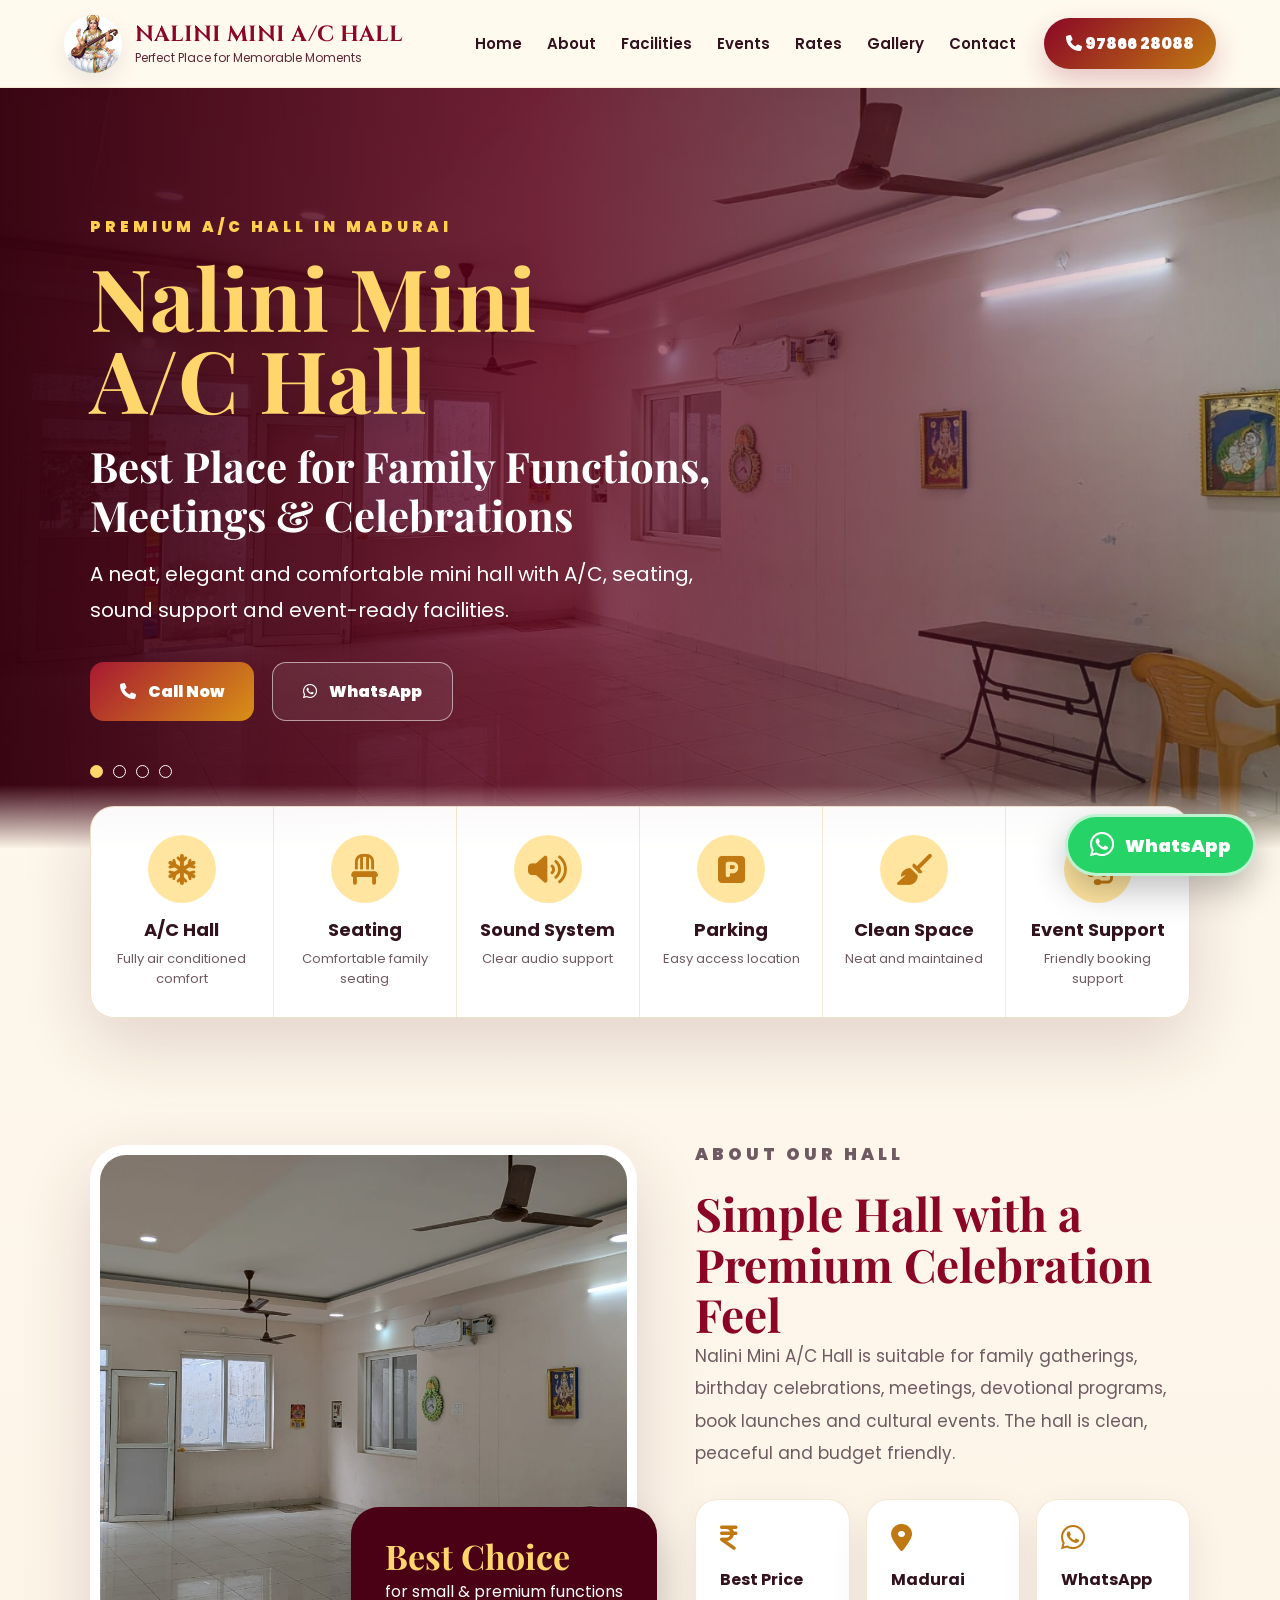
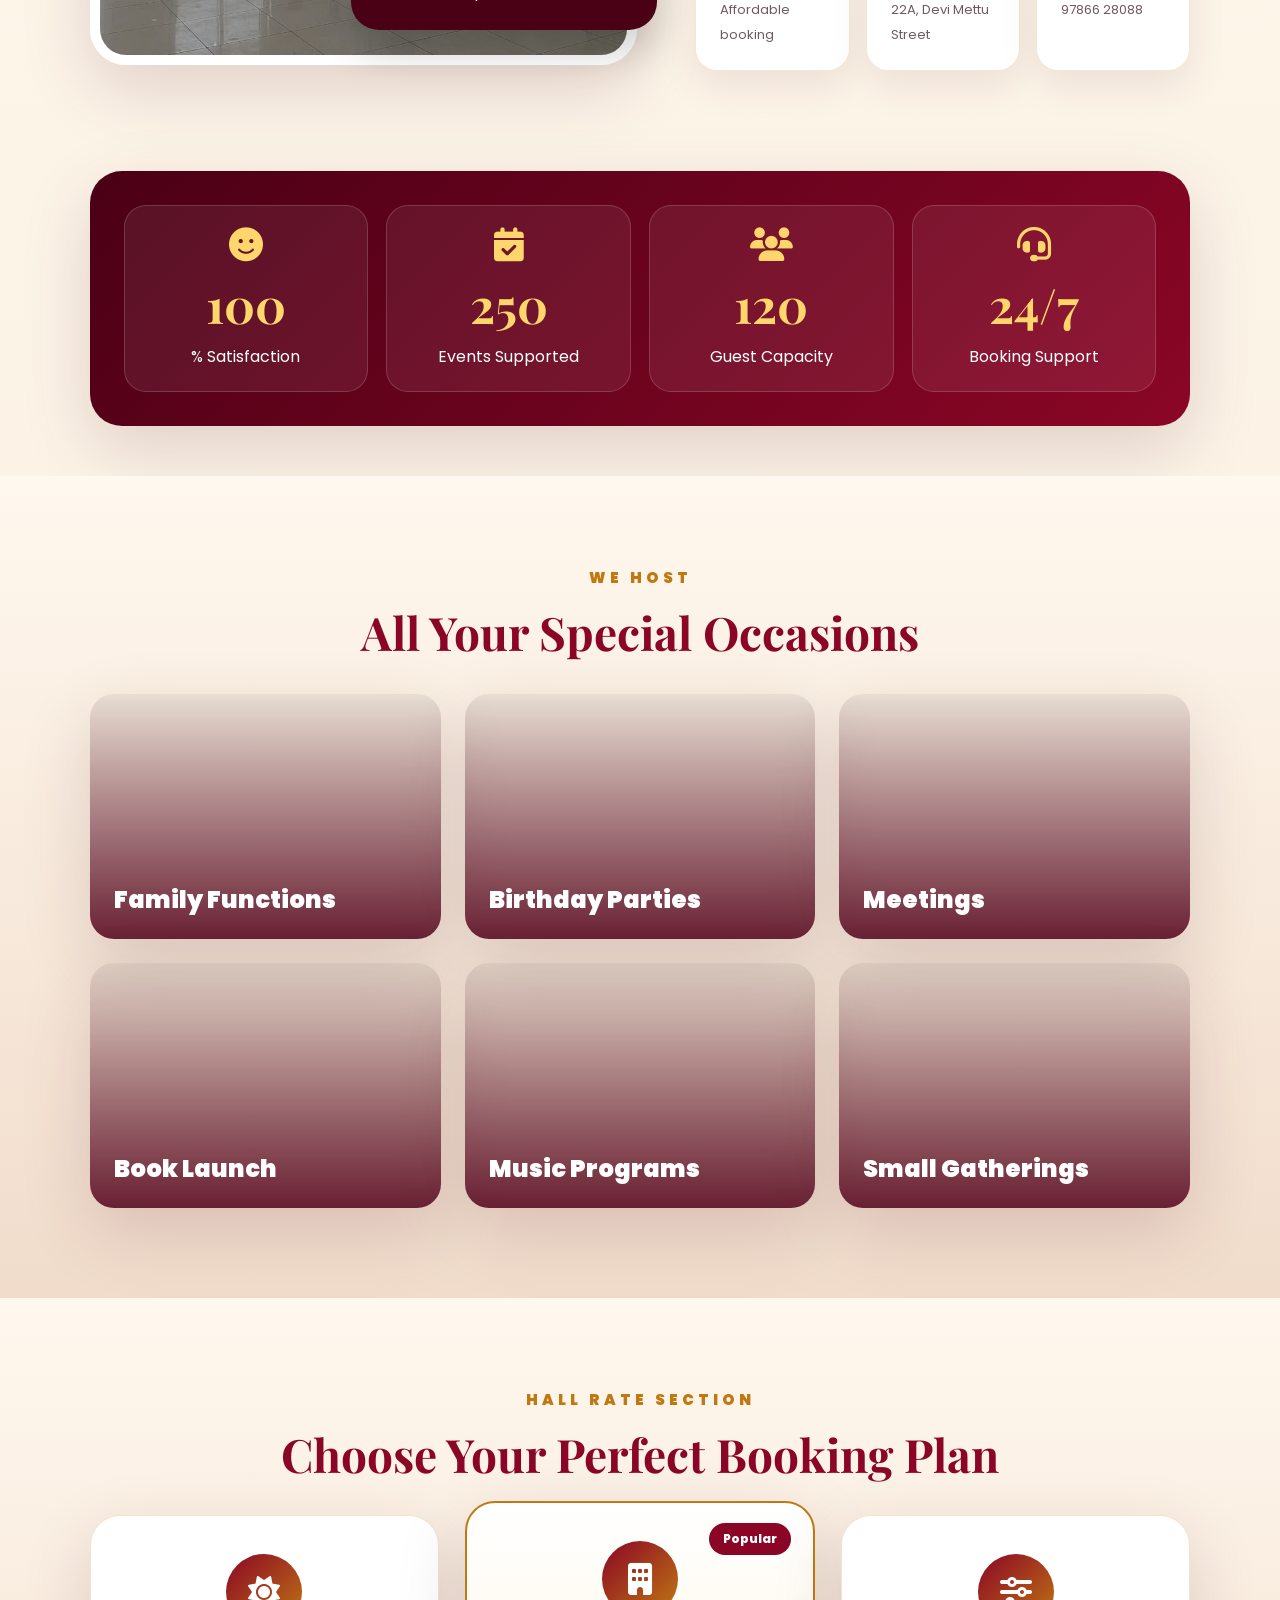
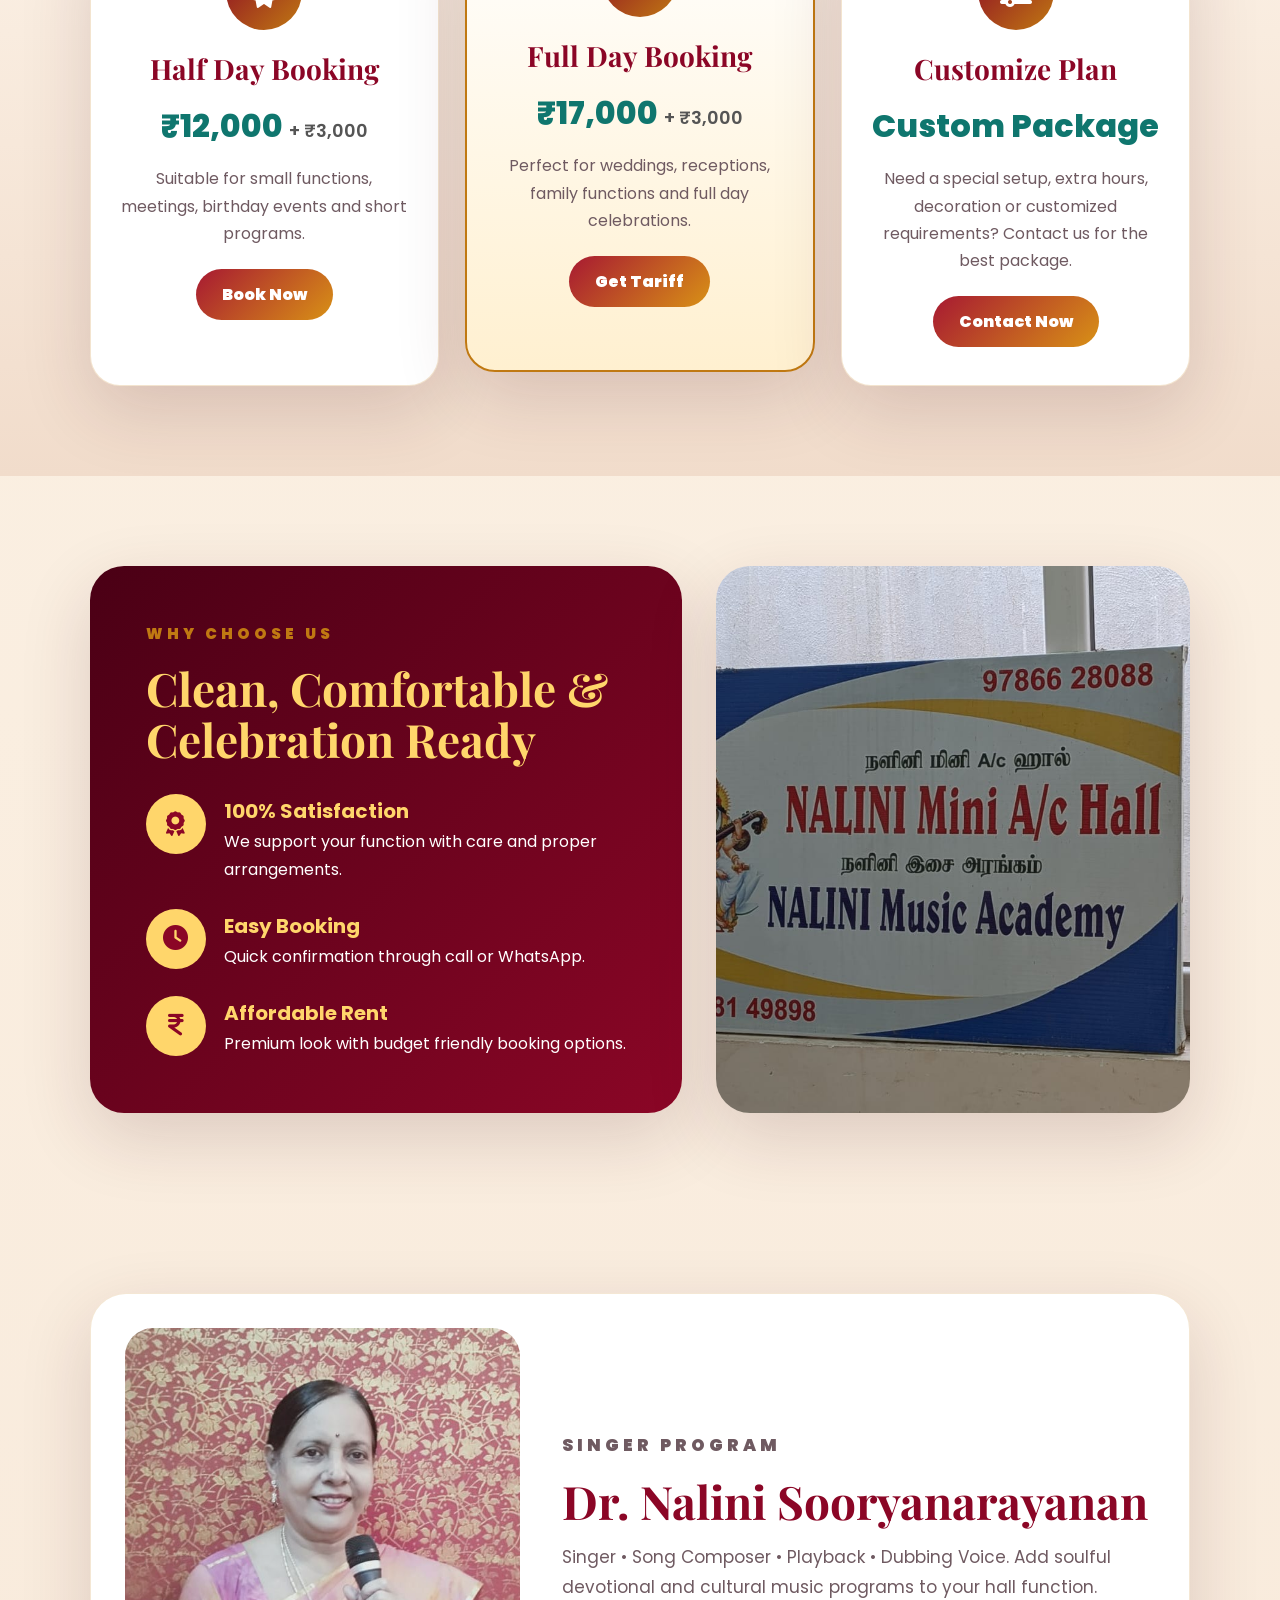
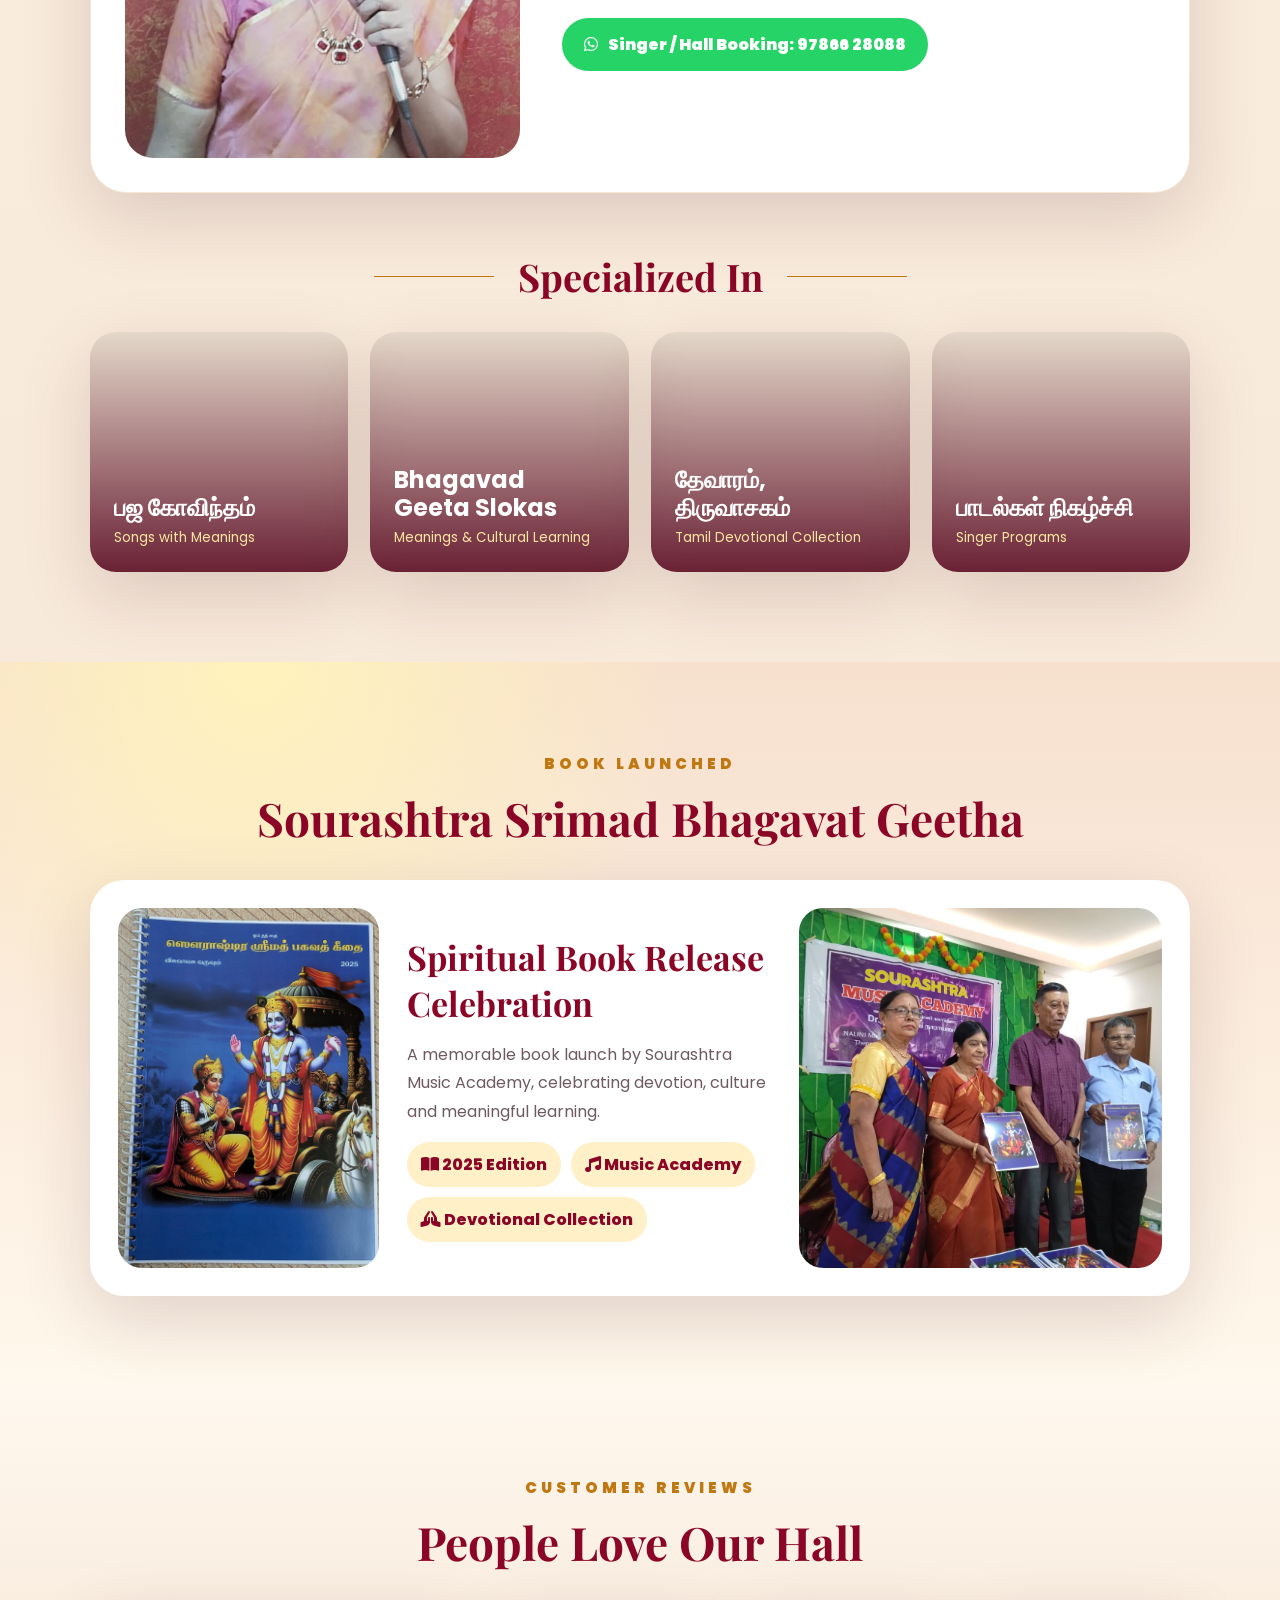
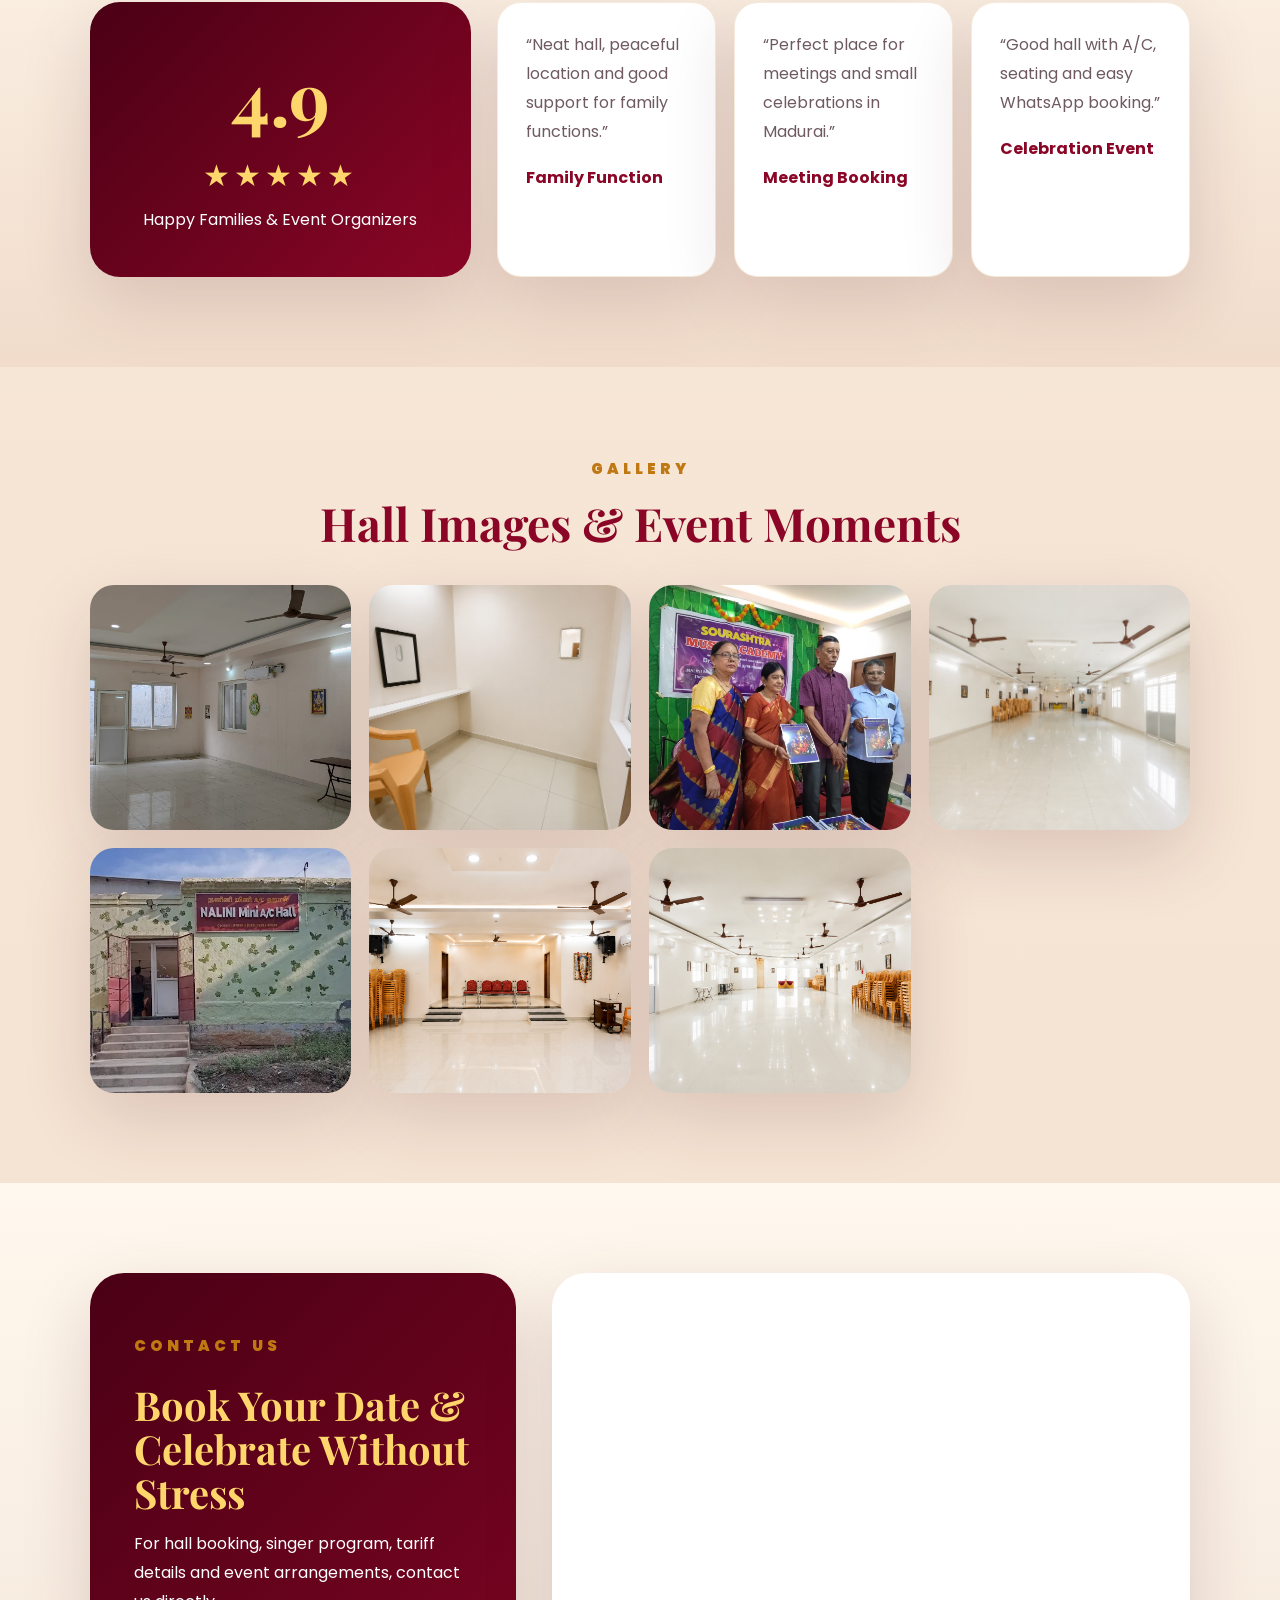
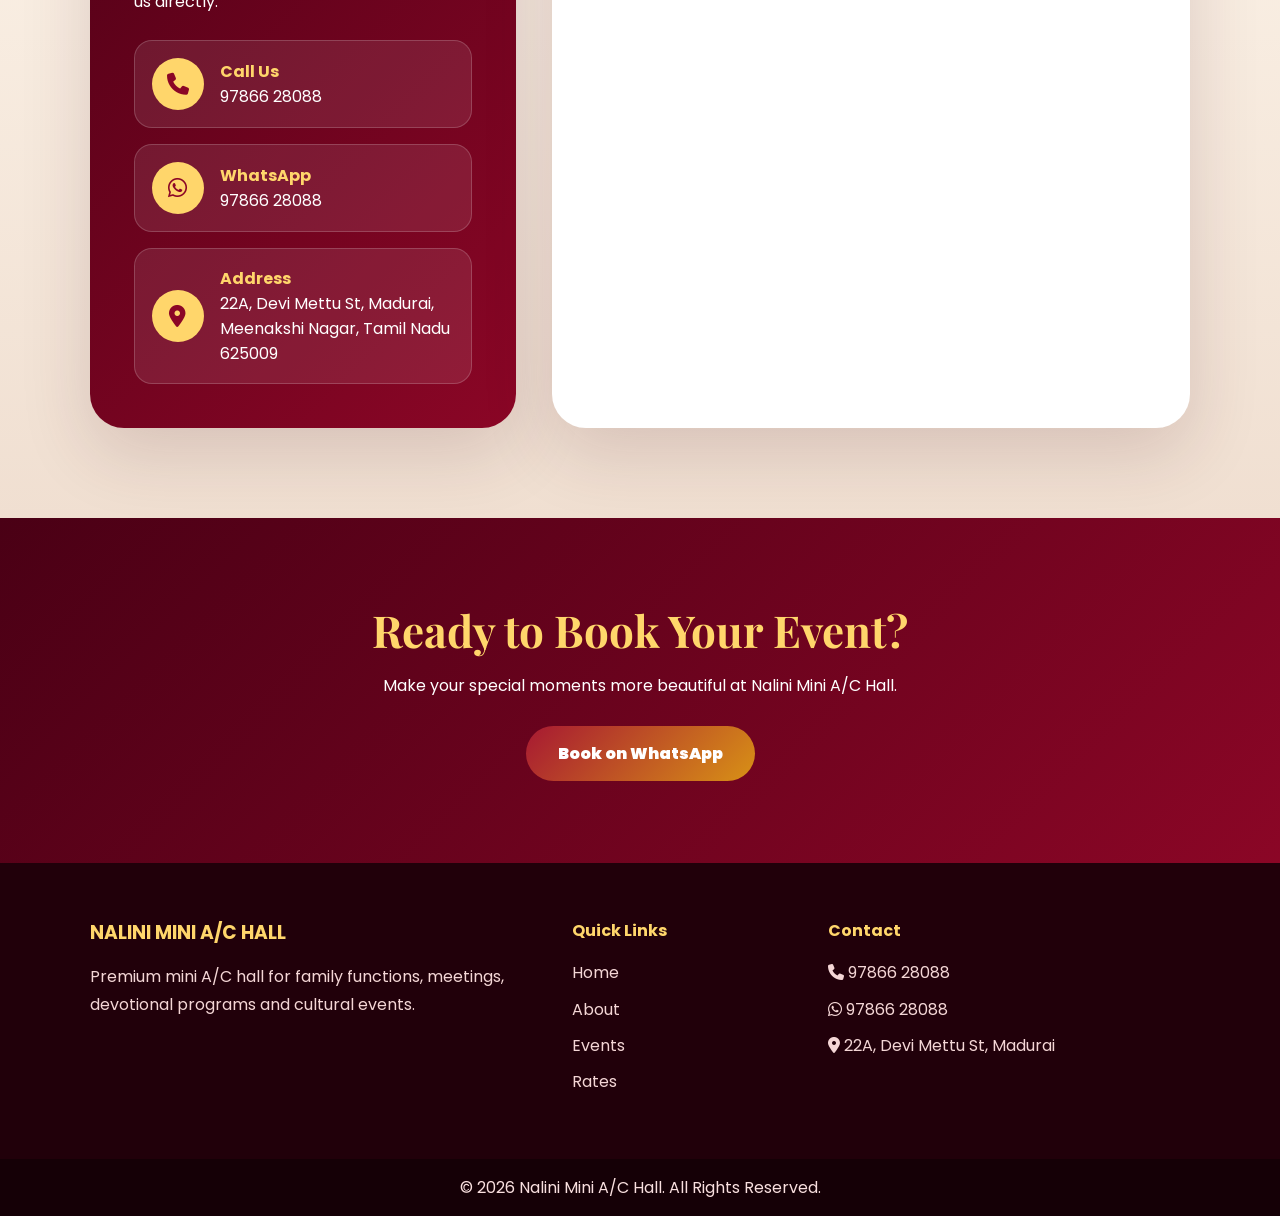
==== nalini-premium-website/index.html @ b058764d "Initial project upload" ====
<!DOCTYPE html>
<html lang="en">

<head>
  <meta charset="UTF-8" />
  <meta name="viewport" content="width=device-width, initial-scale=1.0" />
  <title>Nalini Mini A/C Hall | Madurai</title>
  <link rel="preconnect" href="https://fonts.googleapis.com">
  <link rel="preconnect" href="https://fonts.gstatic.com" crossorigin>
  <link
    href="https://fonts.googleapis.com/css2?family=Cinzel:wght@600;700;800;900&family=Playfair+Display:wght@700;800;900&family=Poppins:wght@400;500;600;700;800;900&display=swap"
    rel="stylesheet">
  <link href="https://cdnjs.cloudflare.com/ajax/libs/font-awesome/6.5.0/css/all.min.css" rel="stylesheet">
  <link rel="stylesheet" href="style.css" />
</head>

<body>
  <header class="site-header">
    <a href="#home" class="brand">
      <span class="brand-logo"><img src="assets/nalini logo.png" alt="Nalini Mini A/C Hall logo"></span>
      <span><b>NALINI MINI A/C HALL</b><small>Perfect Place for Memorable Moments</small></span>
    </a>
    <button class="menu-btn" id="menuBtn" aria-label="Open Menu"><i class="fa-solid fa-bars"></i></button>
    <nav id="navMenu">
      <a href="#home">Home</a>
      <a href="#about">About</a>
      <a href="#facilities">Facilities</a>
      <a href="#events">Events</a>
      <a href="#rates">Rates</a>
      <a href="#gallery">Gallery</a>
      <a href="#contact">Contact</a>
    </nav>
    <a class="phone-pill" href="tel:9786628088"><i class="fa-solid fa-phone"></i> 97866 28088</a>
  </header>

  <section class="hero" id="home">
    <div class="hero-slides" aria-hidden="true">
      <div class="hero-slide active" style="background-image:url('assets/hall-real.jpeg')"></div>
      <div class="hero-slide" style="background-image:url('assets/hall\ 1.png')"></div>
      <div class="hero-slide" style="background-image:url('assets/hall\ inside\ .png')"></div>
      <div class="hero-slide"
        style="background-image:url('assets/ChatGPT\ Image\ Jul\ 11\,\ 2026\,\ 09_44_55\ AM.png')"></div>
    </div>
    <div class="hero-overlay"></div>
    <div class="hero-content reveal">
      <p class="eyebrow">Premium A/C Hall in Madurai</p>
      <h1>Nalini Mini<br>A/C Hall</h1>
      <h2>Best Place for Family Functions, Meetings & Celebrations</h2>
      <p>A neat, elegant and comfortable mini hall with A/C, seating, sound support and event-ready facilities.</p>
      <div class="hero-actions">
        <a href="tel:9786628088" class="btn primary"><i class="fa-solid fa-phone"></i> Call Now</a>
        <a href="https://wa.me/919786628088" target="_blank" class="btn outline"><i class="fa-brands fa-whatsapp"></i>
          WhatsApp</a>
      </div>
    </div>
    <div class="hero-dots" id="heroDots"></div>
  </section>

  <section class="feature-strip" id="facilities">
    <div><i class="fa-solid fa-snowflake"></i><b>A/C Hall</b><span>Fully air conditioned comfort</span></div>
    <div><i class="fa-solid fa-chair"></i><b>Seating</b><span>Comfortable family seating</span></div>
    <div><i class="fa-solid fa-volume-high"></i><b>Sound System</b><span>Clear audio support</span></div>
    <div><i class="fa-solid fa-square-parking"></i><b>Parking</b><span>Easy access location</span></div>
    <div><i class="fa-solid fa-broom"></i><b>Clean Space</b><span>Neat and maintained</span></div>
    <div><i class="fa-solid fa-headset"></i><b>Event Support</b><span>Friendly booking support</span></div>
  </section>

  <section class="section about" id="about">
    <div class="about-img reveal"><img src="assets/hall-real.jpeg" alt="Nalini Mini A/C Hall full hall interior">
      <div class="badge-card"><b>Best Choice</b><span>for small & premium functions</span></div>
    </div>
    <div class="text-block reveal">
      <p class="eyebrow">About Our Hall</p>
      <h2>Simple Hall with a Premium Celebration Feel</h2>
      <p>Nalini Mini A/C Hall is suitable for family gatherings, birthday celebrations, meetings, devotional programs,
        book launches and cultural events. The hall is clean, peaceful and budget friendly.</p>
      <div class="info-grid">
        <div><i class="fa-solid fa-indian-rupee-sign"></i><b>Best Price</b><span>Affordable booking</span></div>
        <div><i class="fa-solid fa-location-dot"></i><b>Madurai</b><span>22A, Devi Mettu Street</span></div>
        <div><i class="fa-brands fa-whatsapp"></i><b>WhatsApp</b><span>97866 28088</span></div>
      </div>
    </div>
  </section>

  <section class="count-section">
    <div class="count-card"><i class="fa-solid fa-face-smile"></i><b class="counter" data-target="100">0</b><span>%
        Satisfaction</span></div>
    <div class="count-card"><i class="fa-solid fa-calendar-check"></i><b class="counter"
        data-target="250">0</b><span>Events Supported</span></div>
    <div class="count-card"><i class="fa-solid fa-users"></i><b class="counter" data-target="120">0</b><span>Guest
        Capacity</span></div>
    <div class="count-card"><i class="fa-solid fa-headset"></i><b>24/7</b><span>Booking Support</span></div>
  </section>

 <section class="section events" id="events">

  <p class="eyebrow center">We Host</p>
  <h2 class="center">All Your Special Occasions</h2>

  <div class="event-grid">

    <!-- Family Functions -->
    <article style="background-image:url('https://images.unsplash.com/photo-1519741497674-611481863552?auto=format&fit=crop&w=900&q=80')">
      <span>Family Functions</span>
    </article>


    <!-- Birthday Parties -->
    <article style="background-image:url('https://images.unsplash.com/photo-1531058020387-3be344556be6?auto=format&fit=crop&w=900&q=80')">
      <span>Birthday Parties</span>
    </article>


    <!-- Meetings -->
    <article style="background-image:url('https://images.unsplash.com/photo-1515169067868-5387ec356754?auto=format&fit=crop&w=900&q=80')">
      <span>Meetings</span>
    </article>


    <!-- Book Launch -->
    <article style="background-image:url('https://images.unsplash.com/photo-1524578271613-d550eacf6090?auto=format&fit=crop&w=900&q=80')">
      <span>Book Launch</span>
    </article>


    <!-- Music Programs -->
    <article style="background-image:url('https://images.unsplash.com/photo-1501386761578-eac5c94b800a?auto=format&fit=crop&w=900&q=80')">
      <span>Music Programs</span>
    </article>


    <!-- Small Gatherings -->
    <article style="background-image:url('https://images.unsplash.com/photo-1519167758481-83f550bb49b3?auto=format&fit=crop&w=900&q=80')">
      <span>Small Gatherings</span>
    </article>

  </div>

</section>

  <section class="section rates" id="rates">

    <p class="eyebrow center">Hall Rate Section</p>
    <h2 class="center">Choose Your Perfect Booking Plan</h2>

    <div class="rate-grid">

      <!-- HALF DAY -->
      <div class="rate-card">
        <div class="rate-icon">
          <i class="fa-solid fa-sun"></i>
        </div>

        <h3>Half Day Booking</h3>

        <h4 class="price">
          ₹12,000 <span>+ ₹3,000</span>
        </h4>

        <p>
          Suitable for small functions, meetings, birthday events and short programs.
        </p>

        <a href="https://wa.me/919786628088?text=Hi%2C%20I%20need%20Half%20Day%20Hall%20Booking%20details"
          target="_blank">
          Book Now
        </a>
      </div>



      <!-- FULL DAY -->
      <div class="rate-card popular">

        <span class="tag">Popular</span>

        <div class="rate-icon">
          <i class="fa-solid fa-building"></i>
        </div>

        <h3>Full Day Booking</h3>

        <h4 class="price">
          ₹17,000 <span>+ ₹3,000</span>
        </h4>

        <p>
          Perfect for weddings, receptions, family functions and full day celebrations.
        </p>

        <a href="https://wa.me/919786628088?text=Hi%2C%20I%20need%20Full%20Day%20Hall%20Booking%20details"
          target="_blank">
          Get Tariff
        </a>

      </div>



      <!-- CUSTOM -->
      <div class="rate-card">

        <div class="rate-icon">
          <i class="fa-solid fa-sliders"></i>
        </div>

        <h3>Customize Plan</h3>

        <h4 class="price">
          Custom Package
        </h4>

        <p>
          Need a special setup, extra hours, decoration or customized requirements?
          Contact us for the best package.
        </p>

        <a href="https://wa.me/919786628088?text=Hi%2C%20I%20need%20custom%20hall%20booking%20package" target="_blank">
          Contact Now
        </a>

      </div>


    </div>

  </section>

  <section class="section why">
    <div class="why-card reveal">
      <p class="eyebrow">Why Choose Us</p>
      <h2>Clean, Comfortable & Celebration Ready</h2>
      <div class="why-list">
        <div><i class="fa-solid fa-award"></i><span><b>100% Satisfaction</b>We support your function with care and
            proper arrangements.</span></div>
        <div><i class="fa-solid fa-clock"></i><span><b>Easy Booking</b>Quick confirmation through call or
            WhatsApp.</span></div>
        <div><i class="fa-solid fa-indian-rupee-sign"></i><span><b>Affordable Rent</b>Premium look with budget friendly
            booking options.</span></div>
      </div>
    </div>
    <img class="reveal" src="assets/signboard.jpeg" alt="Nalini Mini A/C Hall sign board">
  </section>

  <section class="section singer" id="singer">
    <div class="singer-main reveal"><img src="assets/singer.jpeg" alt="Dr Nalini Sooryanarayanan singer">
      <div>
        <p class="eyebrow">Singer Program</p>
        <h2>Dr. Nalini Sooryanarayanan</h2>
        <p>Singer • Song Composer • Playback • Dubbing Voice. Add soulful devotional and cultural music programs to your
          hall function.</p><a class="whatsapp-line" href="https://wa.me/919786628088" target="_blank"><i
            class="fa-brands fa-whatsapp"></i> Singer / Hall Booking: 97866 28088</a>
      </div>
    </div>
    <div class="special-title"><span></span>
      <h3>Specialized In</h3><span></span>
    </div>
    <div class="special-grid">

  <!-- Bhaja Govindam -->
  <div style="background-image:url('https://images.unsplash.com/photo-1604608672516-f1b2b1c7d7e4?auto=format&fit=crop&w=900&q=80')">
    <b>பஜ கோவிந்தம்</b>
    <small>Songs with Meanings</small>
  </div>


  <!-- Bhagavad Geeta -->
  <div style="background-image:url('https://images.unsplash.com/photo-1609743522653-52354461eb27?auto=format&fit=crop&w=900&q=80')">
    <b>Bhagavad Geeta Slokas</b>
    <small>Meanings & Cultural Learning</small>
  </div>


  <!-- Thevaram / Thiruvasagam -->
  <div style="background-image:url('https://images.unsplash.com/photo-1548013146-72479768bada?auto=format&fit=crop&w=900&q=80')">
    <b>தேவாரம், திருவாசகம்</b>
    <small>Tamil Devotional Collection</small>
  </div>


  <!-- Music Programs -->
  <div style="background-image:url('https://images.unsplash.com/photo-1516280440614-37939bbacd81?auto=format&fit=crop&w=900&q=80')">
    <b>பாடல்கள் நிகழ்ச்சி</b>
    <small>Singer Programs</small>
  </div>

</div>
  </section>

  <section class="section book-launch" id="book-launch">
    <p class="eyebrow center">Book Launched</p>
    <h2 class="center">Sourashtra Srimad Bhagavat Geetha</h2>
    <div class="book-wrap"><img src="assets/book-cover.jpeg" alt="Book cover">
      <div>
        <h3>Spiritual Book Release Celebration</h3>
        <p>A memorable book launch by Sourashtra Music Academy, celebrating devotion, culture and meaningful learning.
        </p>
        <div class="book-points"><span><i class="fa-solid fa-book-open"></i> 2025 Edition</span><span><i
              class="fa-solid fa-music"></i> Music Academy</span><span><i class="fa-solid fa-hands-praying"></i>
            Devotional Collection</span></div>
      </div><img src="assets/book-launch.jpeg" alt="Book launch event">
    </div>
  </section>

  <section class="section rating-section">
    <p class="eyebrow center">Customer Reviews</p>
    <h2 class="center">People Love Our Hall</h2>
    <div class="rating-wrap">
      <div class="rating-score"><b>4.9</b>
        <div>★★★★★</div><span>Happy Families & Event Organizers</span>
      </div>
      <div class="review-grid">
        <article>
          <p>“Neat hall, peaceful location and good support for family functions.”</p><b>Family Function</b>
        </article>
        <article>
          <p>“Perfect place for meetings and small celebrations in Madurai.”</p><b>Meeting Booking</b>
        </article>
        <article>
          <p>“Good hall with A/C, seating and easy WhatsApp booking.”</p><b>Celebration Event</b>
        </article>
      </div>
    </div>
  </section>

  <section class="section gallery" id="gallery">
    <p class="eyebrow center">Gallery</p>
    <h2 class="center">Hall Images & Event Moments</h2>
    <div class="gallery-grid"><img src="assets/hall-real.jpeg" alt="Hall Interior"><img src="assets/roomes.png"
        alt="Sign Board"><img src="assets/book-launch.jpeg" alt="Book Launch"><img src="assets/hall 1.png"
        alt="Book Cover">
      <img src="assets/exterior.jpg"
        alt="Sign Board"><img src="assets/hall inside .png" alt="Book Launch"><img src="assets/ChatGPT Image Jul 11, 2026, 09_44_55 AM.png"
        alt="Book Cover"></div>
  </section>

  <section class="section contact" id="contact">
    <div class="contact-info">
      <p class="eyebrow">Contact Us</p>
      <h2>Book Your Date & Celebrate Without Stress</h2>
      <p>For hall booking, singer program, tariff details and event arrangements, contact us directly.</p><a
        href="tel:9786628088"><i class="fa-solid fa-phone"></i><span><b>Call Us</b>97866 28088</span></a><a
        href="https://wa.me/919786628088" target="_blank"><i
          class="fa-brands fa-whatsapp"></i><span><b>WhatsApp</b>97866 28088</span></a><a
        href="https://www.google.com/maps?daddr=22A,+Devi+Mettu+St,+Madurai,+Meenakshi+Nagar,+Tamil+Nadu+625009"
        target="_blank"><i class="fa-solid fa-location-dot"></i><span><b>Address</b>22A, Devi Mettu St, Madurai,
          Meenakshi Nagar, Tamil Nadu 625009</span></a>
    </div>
    <div class="map-box"><iframe
        src="https://www.google.com/maps?q=22A,%20Devi%20Mettu%20St,%20Madurai,%20Meenakshi%20Nagar,%20Tamil%20Nadu%20625009&output=embed"
        loading="lazy" referrerpolicy="no-referrer-when-downgrade"></iframe></div>
  </section>

  <section class="cta">
    <h2>Ready to Book Your Event?</h2>
    <p>Make your special moments more beautiful at Nalini Mini A/C Hall.</p><a href="https://wa.me/919786628088"
      target="_blank">Book on WhatsApp</a>
  </section>
  <footer>
    <div>
      <h3>NALINI MINI A/C HALL</h3>
      <p>Premium mini A/C hall for family functions, meetings, devotional programs and cultural events.</p>
    </div>
    <div>
      <h4>Quick Links</h4><a href="#home">Home</a><a href="#about">About</a><a href="#events">Events</a><a
        href="#rates">Rates</a>
    </div>
    <div>
      <h4>Contact</h4>
      <p><i class="fa-solid fa-phone"></i> 97866 28088</p>
      <p><i class="fa-brands fa-whatsapp"></i> 97866 28088</p>
      <p><i class="fa-solid fa-location-dot"></i> 22A, Devi Mettu St, Madurai</p>
    </div>
  </footer>
  <div class="copy">© 2026 Nalini Mini A/C Hall. All Rights Reserved.</div>
  <a class="floating-whatsapp" href="https://wa.me/919786628088" target="_blank"><i
      class="fa-brands fa-whatsapp"></i><span>WhatsApp</span></a>
  <script src="script.js"></script>
</body>

</html>
---- nalini-premium-website/style.css ----
:root {
    --maroon: #8b0626;
    --maroon2: #4a0015;
    --gold: #ffd66b;
    --gold2: #c07912;
    --cream: #fff7ea;
    --text: #32131d;
    --muted: #6f5a61;
    --shadow: 0 24px 70px rgba(75, 23, 36, .16)
}

* {
    box-sizing: border-box;
    margin: 0;
    padding: 0
}

html {
    scroll-behavior: smooth
}

body {
    font-family: Poppins, sans-serif;
    color: var(--text);
    background: linear-gradient(180deg, #fff9ee, #f3dfcd);
    overflow-x: hidden
}

a {
    text-decoration: none;
    color: inherit
}

img {
    max-width: 100%;
    display: block
}

.site-header {
    height: 88px;
    padding: 0 5%;
    display: flex;
    align-items: center;
    gap: 28px;
    background: rgba(255, 249, 238, .94);
    backdrop-filter: blur(18px);
    position: sticky;
    top: 0;
    z-index: 1000;
    border-bottom: 1px solid rgba(192, 121, 18, .14)
}

.brand {
    display: flex;
    align-items: center;
    gap: 13px;
    margin-right: auto
}

.brand-logo {
    width: 58px;
    height: 58px;
    border-radius: 50%;
    overflow: hidden;
    background: #fff;
    box-shadow: 0 10px 25px rgba(0, 0, 0, .08)
}

.brand-logo img {
    width: 100%;
    height: 100%;
    object-fit: cover
}

.brand b {
    display: block;
    font-family: Cinzel, serif;
    color: var(--maroon);
    font-size: 22px
}

.brand small {
    display: block;
    font-size: 12px;
    color: #5d2735
}

.menu-btn {
    display: none;
    background: var(--maroon);
    color: #fff;
    border: 0;
    width: 46px;
    height: 46px;
    border-radius: 12px;
    font-size: 20px
}

nav {
    display: flex;
    align-items: center;
    gap: 25px;
    font-weight: 600
}

nav a {
    position: relative;
    font-size: 15px
}

nav a::after {
    content: "";
    position: absolute;
    left: 0;
    bottom: -9px;
    width: 0;
    height: 2px;
    background: var(--gold2);
    transition: .3s
}

nav a:hover::after {
    width: 100%
}

.phone-pill {
    background: linear-gradient(135deg, var(--maroon), var(--gold2));
    color: #fff;
    padding: 13px 22px;
    border-radius: 999px;
    font-weight: 900;
    box-shadow: 0 12px 28px rgba(139, 6, 38, .22)
}

.hero {
    min-height: 760px;
    position: relative;
    display: flex;
    align-items: center;
    padding: 70px 7%;
    overflow: hidden
}

.hero::after {
    content: "";
    position: absolute;
    left: 0;
    right: 0;
    bottom: -1px;
    height: 64px;
    background: linear-gradient(180deg, transparent, var(--cream));
    z-index: 2
}

.hero-slides,
.hero-slide,
.hero-overlay {
    position: absolute;
    inset: 0
}

.hero-slide {
    background-size: cover;
    background-position: center;
    opacity: 0;
    transform: scale(1.04);
    transition: opacity 1s ease, transform 6s ease
}

.hero-slide.active {
    opacity: 1;
    transform: scale(1)
}

.hero-overlay {
    background: linear-gradient(90deg, rgba(55, 0, 15, .96) 0%, rgba(105, 0, 31, .72) 42%, rgba(255, 246, 232, .08) 100%);
    z-index: 1
}

.hero-content {
    position: relative;
    z-index: 3;
    max-width: 720px;
    color: #fff
}

.eyebrow {
    text-transform: uppercase;
    letter-spacing: 4px;
    color: var(--gold2);
    font-weight: 900;
    font-size: 15px;
    margin-bottom: 18px
}

.hero .eyebrow {
    color: #ffcf4d
}

.hero h1 {
    font-family: Playfair Display, serif;
    color: var(--gold);
    font-size: 86px;
    line-height: .95;
    text-shadow: 0 12px 36px rgba(0, 0, 0, .25)
}

.hero h2 {
    font-family: Playfair Display, serif;
    font-size: 42px;
    line-height: 1.18;
    margin: 22px 0 15px
}

.hero p:not(.eyebrow) {
    font-size: 20px;
    line-height: 1.8;
    max-width: 660px
}

.hero-actions {
    display: flex;
    gap: 18px;
    flex-wrap: wrap;
    margin-top: 34px
}

.btn {
    display: inline-flex;
    align-items: center;
    gap: 12px;
    padding: 16px 30px;
    border-radius: 14px;
    font-weight: 900;
    color: #fff
}

.btn.primary {
    background: linear-gradient(135deg, #a71932, #d89116)
}

.btn.outline {
    border: 1px solid rgba(255, 255, 255, .55);
    background: rgba(255, 255, 255, .08)
}

.hero-dots {
    position: absolute;
    z-index: 4;
    left: 7%;
    bottom: 70px;
    display: flex;
    gap: 10px
}

.hero-dots button {
    width: 13px;
    height: 13px;
    border: 1px solid #fff;
    background: transparent;
    border-radius: 50%
}

.hero-dots button.active {
    background: var(--gold);
    border-color: var(--gold)
}

.feature-strip {
    width: 86%;
    margin: -42px auto 30px;
    position: relative;
    z-index: 4;
    display: grid;
    grid-template-columns: repeat(6, 1fr);
    background: rgba(255, 255, 255, .96);
    border: 1px solid rgba(192, 121, 18, .22);
    border-radius: 24px;
    box-shadow: var(--shadow);
    overflow: hidden
}

.feature-strip div {
    text-align: center;
    padding: 28px 12px;
    border-right: 1px solid rgba(192, 121, 18, .18)
}

.feature-strip div:last-child {
    border-right: 0
}

.feature-strip i {
    width: 68px;
    height: 68px;
    border-radius: 50%;
    display: grid;
    place-items: center;
    margin: 0 auto 13px;
    background: #ffe5a0;
    color: var(--gold2);
    font-size: 31px
}

.feature-strip b {
    display: block;
    font-size: 18px
}

.feature-strip span {
    display: block;
    color: var(--muted);
    font-size: 13px;
    margin-top: 6px
}

.section {
    padding: 90px 7%
}

.center {
    text-align: center
}

.section h2 {
    font-family: Playfair Display, serif;
    color: var(--maroon);
    font-size: 46px;
    line-height: 1.1
}

.about {
    display: grid;
    grid-template-columns: 1.05fr .95fr;
    gap: 58px;
    align-items: center
}

.about-img {
    position: relative
}

.about-img>img {
    height: 520px;
    width: 100%;
    object-fit: cover;
    border-radius: 36px;
    border: 10px solid #fff;
    box-shadow: var(--shadow)
}

.badge-card {
    position: absolute;
    right: -20px;
    bottom: 35px;
    background: var(--maroon2);
    color: #fff;
    padding: 26px 34px;
    border-radius: 28px;
    box-shadow: 0 20px 40px rgba(0, 0, 0, .2)
}

.badge-card b {
    font-family: Playfair Display, serif;
    color: var(--gold);
    font-size: 34px
}

.badge-card span {
    display: block
}

.text-block p {
    font-size: 17px;
    color: var(--muted);
    line-height: 1.9
}

.info-grid {
    display: grid;
    grid-template-columns: repeat(3, 1fr);
    gap: 16px;
    margin-top: 30px
}

.info-grid div {
    background: #fff;
    padding: 24px;
    border-radius: 22px;
    box-shadow: 0 16px 38px rgba(75, 23, 36, .09);
    border: 1px solid rgba(192, 121, 18, .18)
}

.info-grid i {
    font-size: 28px;
    color: var(--gold2)
}

.info-grid b {
    display: block;
    margin: 12px 0 4px
}

.info-grid span {
    color: var(--muted);
    font-size: 13px
}

.count-section {
    width: 86%;
    margin: 10px auto 50px;
    background: linear-gradient(135deg, var(--maroon2), var(--maroon));
    border-radius: 32px;
    padding: 34px;
    display: grid;
    grid-template-columns: repeat(4, 1fr);
    gap: 18px;
    box-shadow: var(--shadow);
    color: #fff
}

.count-card {
    text-align: center;
    padding: 22px;
    border: 1px solid rgba(255, 255, 255, .16);
    border-radius: 22px;
    background: rgba(255, 255, 255, .07)
}

.count-card i {
    font-size: 34px;
    color: var(--gold)
}

.count-card b {
    font-family: Playfair Display, serif;
    color: var(--gold);
    font-size: 48px;
    display: block;
    margin: 8px 0
}

.events,
.rates,
.rating-section {
    background: linear-gradient(180deg, #fff8ee, #f1dccb)
}

.event-grid {
    margin-top: 36px;
    display: grid;
    grid-template-columns: repeat(3, 1fr);
    gap: 24px
}

.event-grid article {
    height: 245px;
    background-size: cover;
    background-position: center;
    border-radius: 24px;
    position: relative;
    overflow: hidden;
    box-shadow: var(--shadow);
    transition: .3s
}

.event-grid article:hover {
    transform: translateY(-10px)
}

.event-grid article::before,
.special-grid div::before {
    content: "";
    position: absolute;
    inset: 0;
    background: linear-gradient(180deg, rgba(0, 0, 0, .08), rgba(82, 0, 25, .86))
}

.event-grid span {
    position: absolute;
    left: 24px;
    bottom: 22px;
    color: #fff;
    font-size: 24px;
    font-weight: 900
}

.rate-grid {
    margin-top: 36px;
    display: grid;
    grid-template-columns: repeat(3, 1fr);
    gap: 26px
}

.rate-card {
    position: relative;
    background: #fff;
    border-radius: 30px;
    padding: 38px 28px;
    text-align: center;
    box-shadow: var(--shadow);
    border: 1px solid rgba(192, 121, 18, .2);
    overflow: hidden
}

.rate-card::before {
    content: "";
    position: absolute;
    inset: auto -30% -45% -30%;
    height: 160px;
    background: radial-gradient(circle, var(--gold), transparent 68%);
    opacity: .28
}

.rate-card.popular {
    transform: translateY(-14px);
    background: linear-gradient(180deg, #fff, #fff0d0);
    border: 2px solid var(--gold2)
}

.tag {
    position: absolute;
    right: 22px;
    top: 20px;
    background: var(--maroon);
    color: #fff;
    border-radius: 999px;
    padding: 7px 14px;
    font-weight: 800;
    font-size: 12px
}

.rate-icon {
    width: 76px;
    height: 76px;
    margin: 0 auto 20px;
    background: linear-gradient(135deg, var(--maroon), var(--gold2));
    color: #fff;
    border-radius: 50%;
    display: grid;
    place-items: center;
    font-size: 32px
}

.rate-card h3 {
    font-family: Playfair Display, serif;
    color: var(--maroon);
    font-size: 28px
}

.rate-card p {
    color: var(--muted);
    line-height: 1.7;
    margin: 13px 0 22px
}

.rate-card a {
    display: inline-block;
    background: linear-gradient(135deg, #a71932, #d89116);
    color: #fff;
    border-radius: 999px;
    padding: 13px 26px;
    font-weight: 900
}

.why {
    display: grid;
    grid-template-columns: 1fr .8fr;
    gap: 34px;
    align-items: stretch
}

.why-card {
    background: linear-gradient(135deg, var(--maroon2), var(--maroon));
    padding: 56px;
    border-radius: 34px;
    color: #fff;
    box-shadow: var(--shadow)
}

.why-card h2 {
    color: var(--gold)
}

.why-list {
    display: grid;
    gap: 26px;
    margin-top: 30px
}

.why-list div {
    display: flex;
    gap: 18px
}

.why-list i {
    width: 60px;
    height: 60px;
    display: grid;
    place-items: center;
    border-radius: 50%;
    background: var(--gold);
    color: var(--maroon);
    font-size: 25px;
    flex: none
}

.why-list b {
    display: block;
    color: var(--gold);
    font-size: 20px
}

.why-list span {
    line-height: 1.7
}

.why>img {
    height: 100%;
    min-height: 420px;
    object-fit: cover;
    border-radius: 34px;
    box-shadow: var(--shadow)
}

.singer-main {
    display: grid;
    grid-template-columns: .8fr 1.2fr;
    gap: 42px;
    align-items: center;
    background: #fff;
    border-radius: 36px;
    padding: 34px;
    box-shadow: var(--shadow);
    border: 1px solid rgba(192, 121, 18, .18)
}

.singer-main>img {
    height: 430px;
    width: 100%;
    object-fit: cover;
    border-radius: 28px
}

.singer-main p {
    font-size: 17px;
    line-height: 1.8;
    color: var(--muted);
    margin: 15px 0
}

.whatsapp-line {
    display: inline-flex;
    align-items: center;
    gap: 10px;
    background: #25d366;
    color: #fff;
    border-radius: 999px;
    padding: 14px 22px;
    font-weight: 900
}

.special-title {
    display: flex;
    align-items: center;
    justify-content: center;
    gap: 24px;
    margin: 58px 0 30px
}

.special-title span {
    width: 120px;
    height: 1px;
    background: var(--gold2)
}

.special-title h3 {
    font-family: Playfair Display, serif;
    color: var(--maroon);
    font-size: 38px
}

.special-grid {
    display: grid;
    grid-template-columns: repeat(4, 1fr);
    gap: 22px
}

.special-grid div {
    height: 240px;
    border-radius: 26px;
    background-size: cover;
    background-position: center;
    position: relative;
    overflow: hidden;
    padding: 24px;
    display: flex;
    flex-direction: column;
    justify-content: flex-end;
    color: #fff;
    box-shadow: var(--shadow)
}

.special-grid b,
.special-grid small {
    position: relative;
    z-index: 2
}

.special-grid b {
    font-size: 24px;
    line-height: 1.2
}

.special-grid small {
    color: #ffe7a2;
    margin-top: 5px
}

.book-launch {
    background: radial-gradient(circle at 20% 0, #fff3bc, transparent 34%), linear-gradient(180deg, #f7e0ce, #fff8ec)
}

.book-wrap {
    margin-top: 36px;
    background: #fff;
    border-radius: 34px;
    padding: 28px;
    display: grid;
    grid-template-columns: .72fr 1fr 1fr;
    gap: 28px;
    align-items: center;
    box-shadow: var(--shadow)
}

.book-wrap img {
    height: 360px;
    width: 100%;
    object-fit: cover;
    border-radius: 24px
}

.book-wrap h3 {
    font-family: Playfair Display, serif;
    color: var(--maroon);
    font-size: 34px
}

.book-wrap p {
    color: var(--muted);
    line-height: 1.8;
    margin: 15px 0
}

.book-points {
    display: flex;
    gap: 10px;
    flex-wrap: wrap
}

.book-points span {
    background: #fff0c7;
    color: var(--maroon);
    border-radius: 999px;
    padding: 10px 14px;
    font-weight: 800
}

.rating-wrap {
    margin-top: 35px;
    display: grid;
    grid-template-columns: .55fr 1fr;
    gap: 26px
}

.rating-score {
    background: linear-gradient(135deg, var(--maroon2), var(--maroon));
    color: #fff;
    border-radius: 30px;
    text-align: center;
    padding: 45px 25px;
    box-shadow: var(--shadow)
}

.rating-score b {
    font-family: Playfair Display, serif;
    color: var(--gold);
    font-size: 74px
}

.rating-score div {
    color: var(--gold);
    font-size: 30px;
    letter-spacing: 4px;
    margin: 8px 0
}

.review-grid {
    display: grid;
    grid-template-columns: repeat(3, 1fr);
    gap: 18px
}

.review-grid article {
    background: #fff;
    border-radius: 24px;
    padding: 28px;
    box-shadow: var(--shadow);
    border: 1px solid rgba(192, 121, 18, .15)
}

.review-grid p {
    color: var(--muted);
    line-height: 1.8
}

.review-grid b {
    display: block;
    color: var(--maroon);
    margin-top: 18px
}

.gallery-grid {
    margin-top: 36px;
    display: grid;
    grid-template-columns: repeat(4, 1fr);
    gap: 18px
}

.gallery-grid img {
    height: 245px;
    width: 100%;
    object-fit: cover;
    border-radius: 24px;
    box-shadow: var(--shadow);
    transition: .3s
}

.gallery-grid img:hover {
    transform: translateY(-8px) scale(1.02)
}

.contact {
    display: grid;
    grid-template-columns: .8fr 1.2fr;
    gap: 36px;
    background: linear-gradient(180deg, #fff8ee, #f0dfd1)
}

.contact-info {
    background: linear-gradient(135deg, var(--maroon2), var(--maroon));
    border-radius: 34px;
    padding: 44px;
    color: #fff;
    box-shadow: var(--shadow)
}

.contact-info h2 {
    color: var(--gold);
    font-size: 40px
}

.contact-info p {
    line-height: 1.8;
    margin: 15px 0 24px
}

.contact-info a {
    display: flex;
    gap: 16px;
    align-items: center;
    background: rgba(255, 255, 255, .09);
    border: 1px solid rgba(255, 255, 255, .18);
    padding: 17px;
    border-radius: 18px;
    margin-top: 16px
}

.contact-info i {
    width: 52px;
    height: 52px;
    border-radius: 50%;
    background: var(--gold);
    color: var(--maroon);
    display: grid;
    place-items: center;
    font-size: 22px;
    flex: none
}

.contact-info b {
    display: block;
    color: var(--gold)
}

.map-box {
    background: #fff;
    padding: 12px;
    border-radius: 34px;
    box-shadow: var(--shadow);
    min-height: 500px
}

.map-box iframe {
    width: 100%;
    height: 100%;
    min-height: 500px;
    border: 0;
    border-radius: 24px
}

.cta {
    text-align: center;
    padding: 82px 7%;
    background: linear-gradient(135deg, var(--maroon2), var(--maroon));
    color: #fff
}

.cta h2 {
    font-family: Playfair Display, serif;
    color: var(--gold);
    font-size: 44px
}

.cta p {
    margin: 14px 0 28px
}

.cta a {
    display: inline-block;
    background: linear-gradient(135deg, #a71932, #d89116);
    padding: 15px 32px;
    border-radius: 999px;
    color: #fff;
    font-weight: 900
}

footer {
    display: grid;
    grid-template-columns: 2fr 1fr 1.6fr;
    gap: 30px;
    background: #21000a;
    color: #fff;
    padding: 55px 7%
}

footer h3,
footer h4 {
    color: var(--gold);
    margin-bottom: 16px
}

footer a,
footer p {
    display: block;
    color: #f4d6d6;
    margin: 9px 0;
    line-height: 1.7
}

.copy {
    text-align: center;
    background: #150006;
    color: #f9dfdf;
    padding: 16px
}

.floating-whatsapp {
    position: fixed;
    right: 24px;
    bottom: 24px;
    z-index: 2000;
    background: #25d366;
    color: #fff;
    border-radius: 999px;
    padding: 14px 22px;
    display: flex;
    gap: 10px;
    align-items: center;
    font-weight: 900;
    font-size: 18px;
    box-shadow: 0 14px 35px rgba(0, 0, 0, .25);
    border: 3px solid rgba(255, 255, 255, .7)
}

.floating-whatsapp i {
    font-size: 28px
}

.reveal {
    animation: fadeUp .8s ease both
}

@keyframes fadeUp {
    from {
        opacity: 0;
        transform: translateY(24px)
    }

    to {
        opacity: 1;
        transform: none
    }
}

@media(max-width:1100px) {
    .site-header {
        padding: 0 4%
    }

    nav {
        position: fixed;
        top: 88px;
        left: 0;
        right: 0;
        background: #fff8ee;
        display: none;
        flex-direction: column;
        align-items: flex-start;
        padding: 22px 7%;
        box-shadow: 0 24px 50px rgba(0, 0, 0, .12)
    }

    nav.show {
        display: flex
    }

    .menu-btn {
        display: block
    }

    .phone-pill {
        font-size: 14px;
        padding: 11px 15px
    }

    .feature-strip {
        grid-template-columns: repeat(3, 1fr)
    }

    .about,
    .why,
    .contact,
    .singer-main,
    .rating-wrap {
        grid-template-columns: 1fr
    }

    .rate-grid,
    .event-grid {
        grid-template-columns: repeat(2, 1fr)
    }

    .special-grid,
    .gallery-grid {
        grid-template-columns: repeat(2, 1fr)
    }

    .book-wrap {
        grid-template-columns: 1fr
    }

    .review-grid {
        grid-template-columns: 1fr
    }

    .count-section {
        grid-template-columns: repeat(2, 1fr)
    }
}

@media(max-width:768px) {
    .section {
        padding: 60px 18px
    }

    .section h2 {
        font-size: 31px
    }

    .site-header {
        height: auto;
        min-height: 72px;
        padding: 10px 14px;
        gap: 10px
    }

    .brand-logo {
        width: 45px;
        height: 45px
    }

    .brand b {
        font-size: 15px
    }

    .brand small {
        font-size: 10px
    }

    .phone-pill {
        display: none
    }

    nav {
        top: 72px
    }

    .hero {
        min-height: 660px;
        padding: 80px 18px 95px
    }

    .hero-overlay {
        background: linear-gradient(180deg, rgba(48, 0, 14, .9), rgba(76, 0, 23, .78), rgba(44, 0, 13, .72))
    }

    .hero h1 {
        font-size: 52px
    }

    .hero h2 {
        font-size: 25px
    }

    .hero p:not(.eyebrow) {
        font-size: 16px;
        line-height: 1.65
    }

    .btn {
        width: 100%;
        justify-content: center
    }

    .hero-dots {
        left: 18px;
        bottom: 35px
    }

    .feature-strip {
        width: calc(100% - 28px);
        grid-template-columns: repeat(2, 1fr);
        margin: -28px auto 15px;
        border-radius: 20px
    }

    .feature-strip div {
        padding: 20px 8px
    }

    .feature-strip i {
        width: 54px;
        height: 54px;
        font-size: 23px
    }

    .about-img>img {
        height: 330px;
        border-width: 6px;
        border-radius: 24px
    }

    .badge-card {
        position: static;
        margin-top: 15px
    }

    .info-grid,
    .event-grid,
    .rate-grid,
    .special-grid,
    .gallery-grid,
    .count-section {
        grid-template-columns: 1fr
    }

    .count-section {
        width: calc(100% - 28px);
        padding: 20px
    }

    .event-grid article {
        height: 220px
    }

    .rate-card.popular {
        transform: none
    }

    .why-card,
    .contact-info {
        padding: 28px;
        border-radius: 24px
    }

    .why>img {
        min-height: 290px
    }

    .singer-main {
        padding: 18px
    }

    .singer-main>img {
        height: 300px
    }

    .special-title h3 {
        font-size: 28px
    }

    .special-title span {
        width: 45px
    }

    .special-grid div {
        height: 225px
    }

    .book-wrap {
        padding: 16px
    }

    .book-wrap img {
        height: 290px
    }

    .gallery-grid img {
        height: 235px
    }

    .rating-score b {
        font-size: 58px
    }

    .map-box,
    .map-box iframe {
        min-height: 360px
    }

    .floating-whatsapp {
        right: 14px;
        bottom: 14px;
        padding: 12px 16px;
        font-size: 15px
    }

    footer {
        grid-template-columns: 1fr;
        padding: 38px 20px
    }

    .copy {
        font-size: 13px
    }
}

@media(max-width:420px) {
    .hero h1 {
        font-size: 43px
    }

    .brand span:last-child {
        max-width: 210px
    }

    .feature-strip {
        grid-template-columns: 1fr
    }

    .feature-strip div {
        border-right: 0;
        border-bottom: 1px solid rgba(192, 121, 18, .18)
    }

    .contact-info h2 {
        font-size: 28px
    }

    .floating-whatsapp span {
        display: none
    }
}

.price{
  font-size:32px;
  font-weight:800;
  color:#0f766e;
  margin:15px 0;
}

.price span{
  font-size:18px;
  color:#555;
  font-weight:600;
}
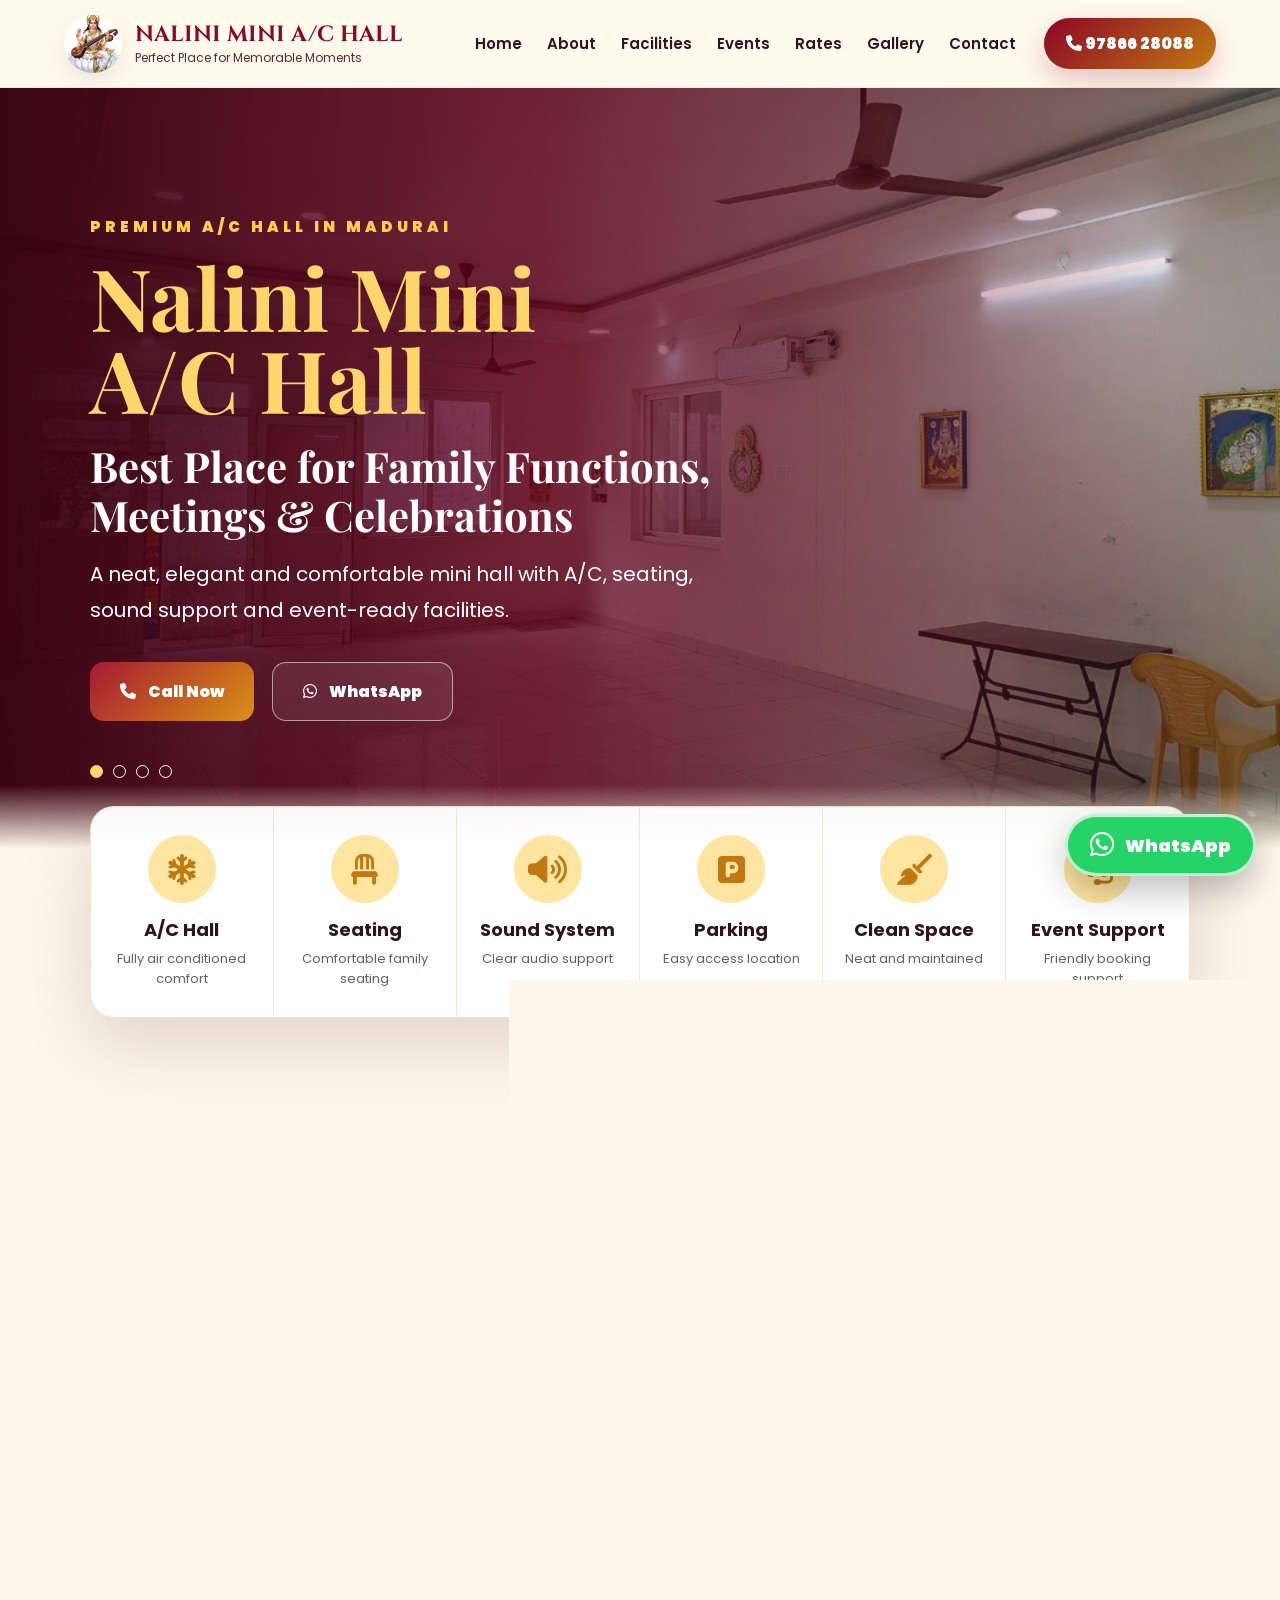
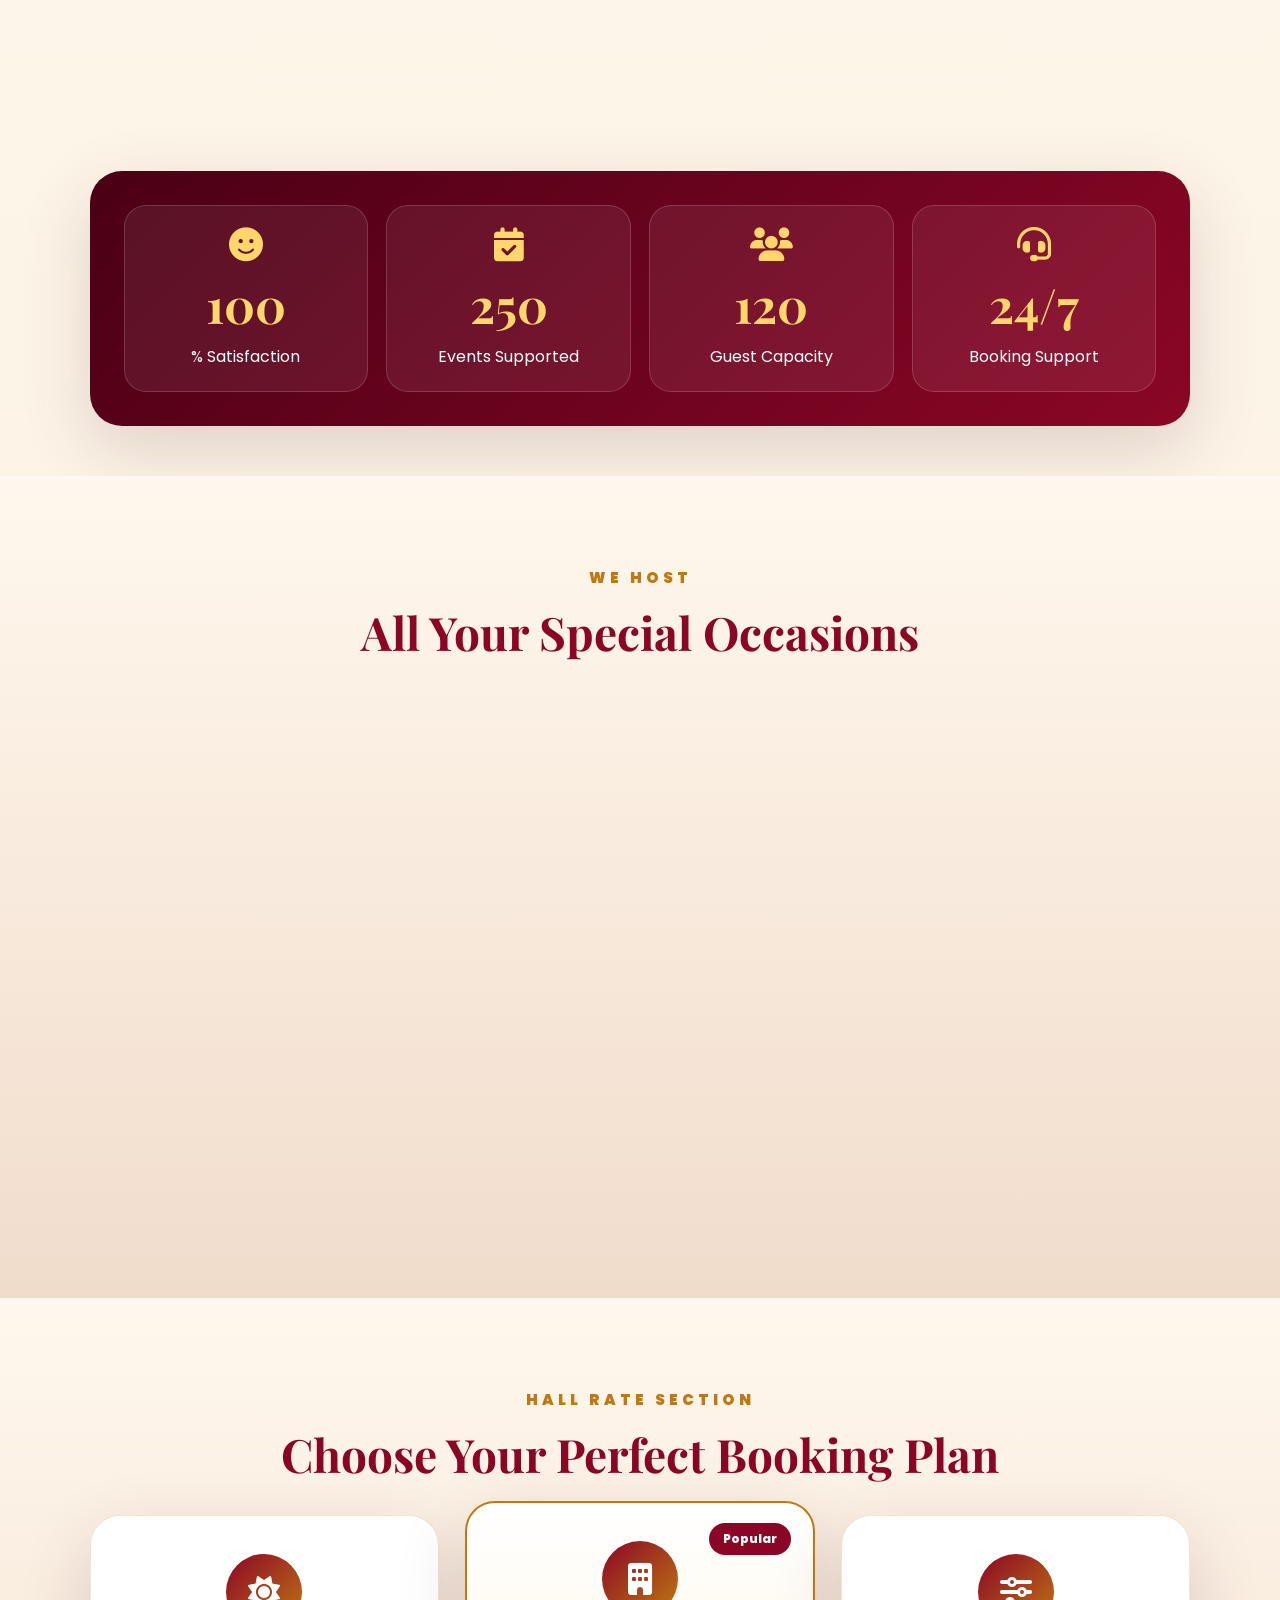
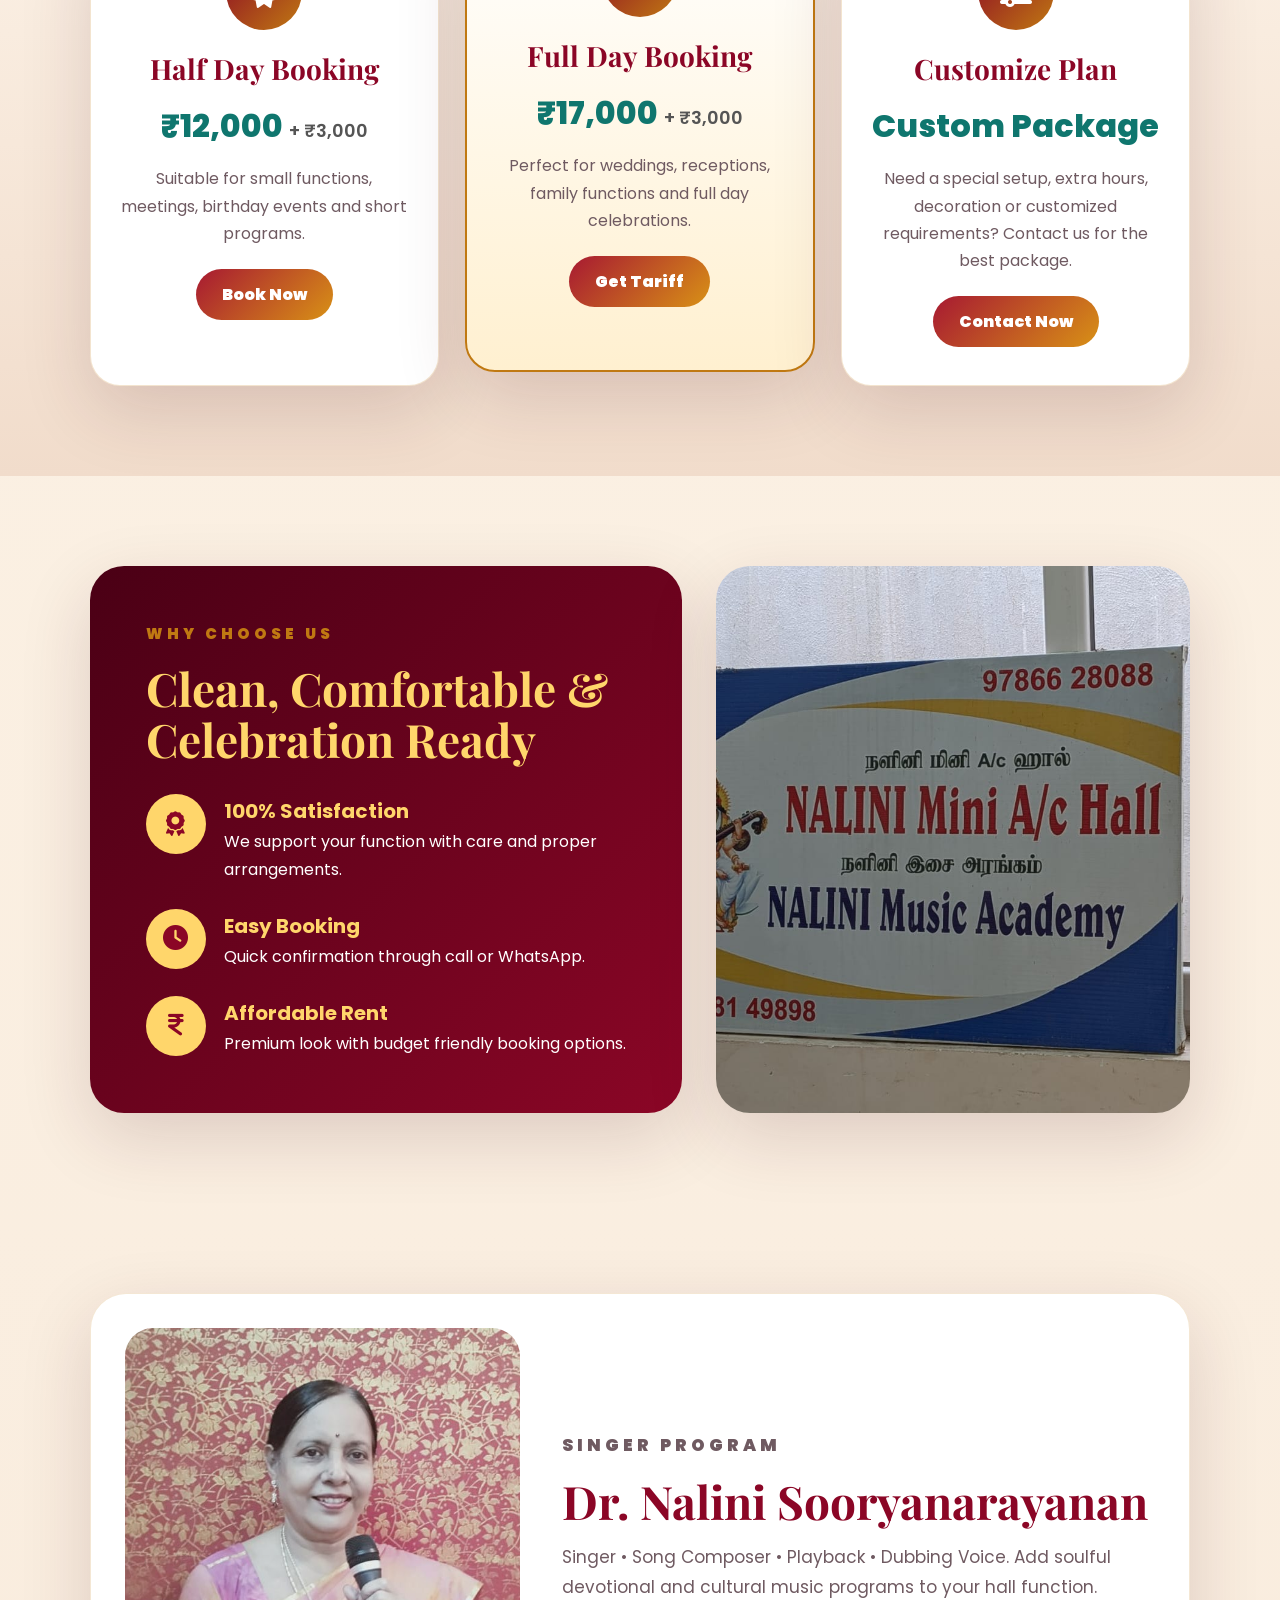
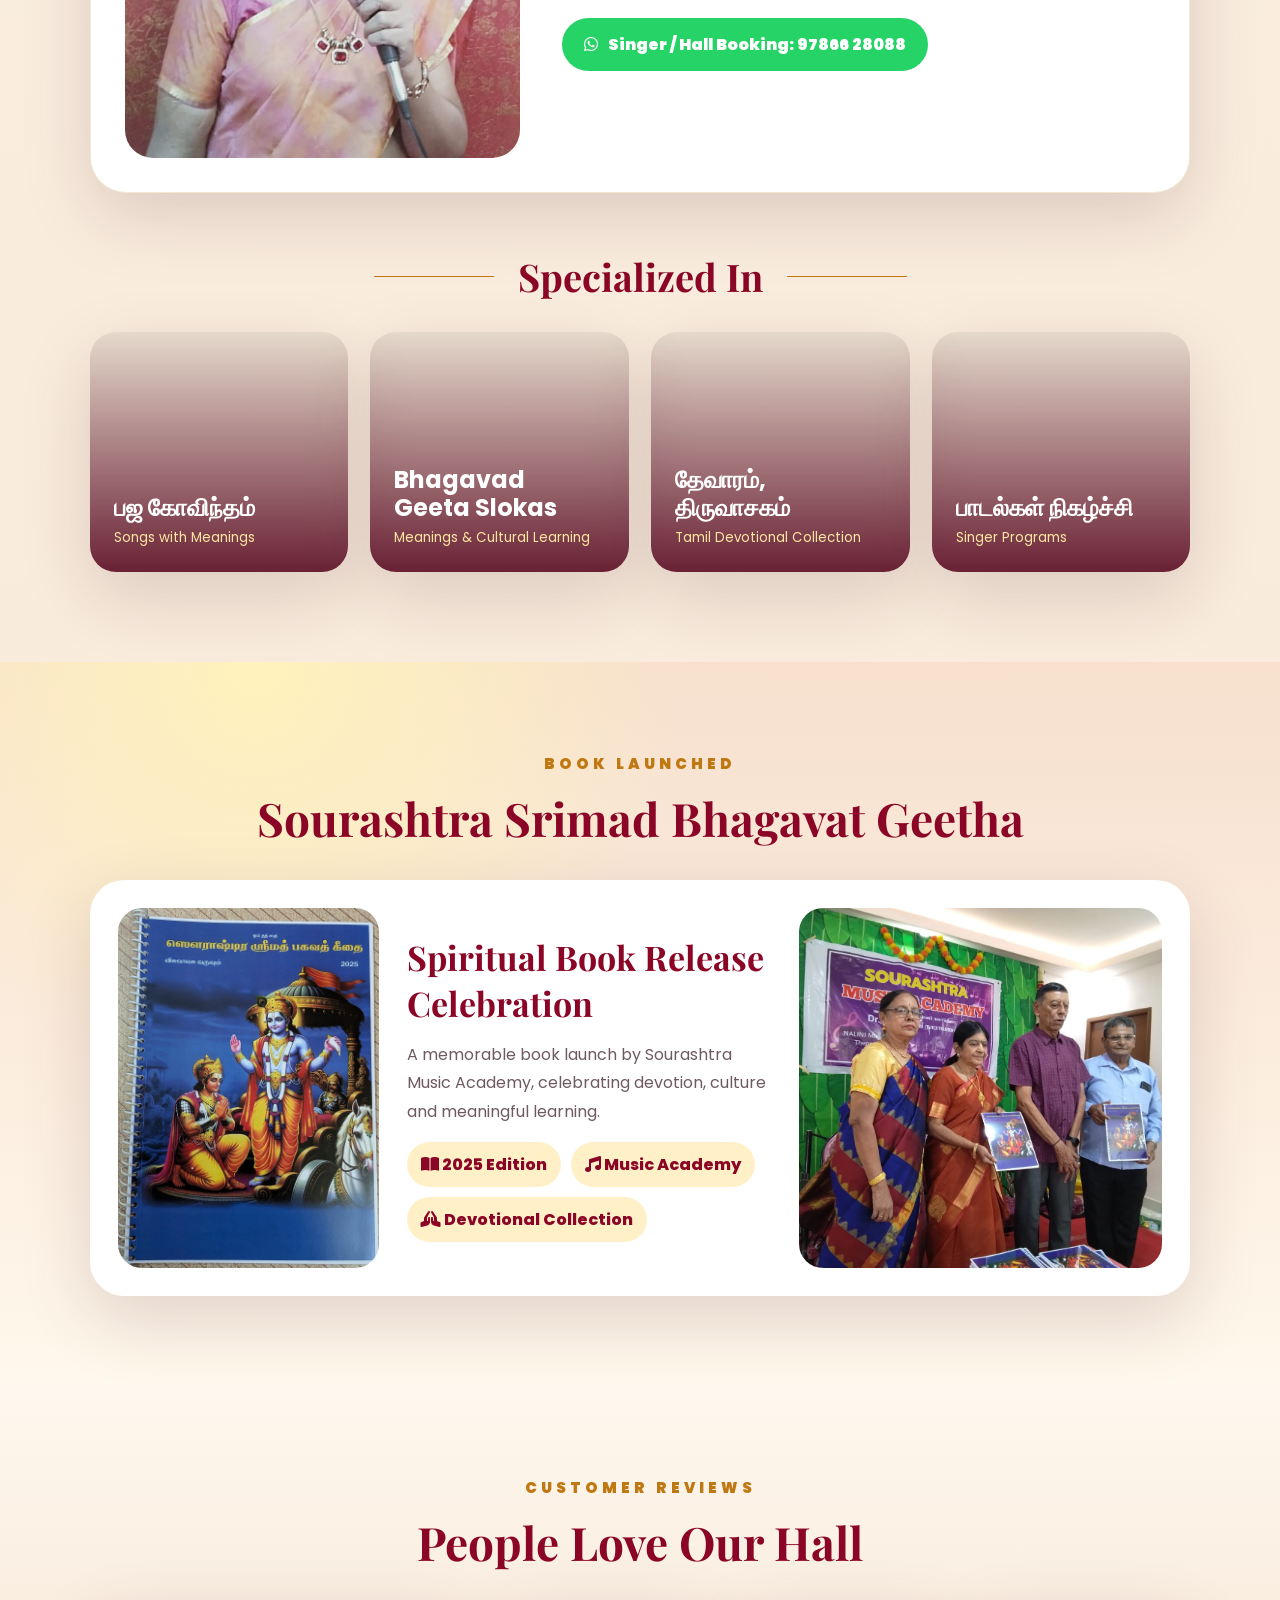
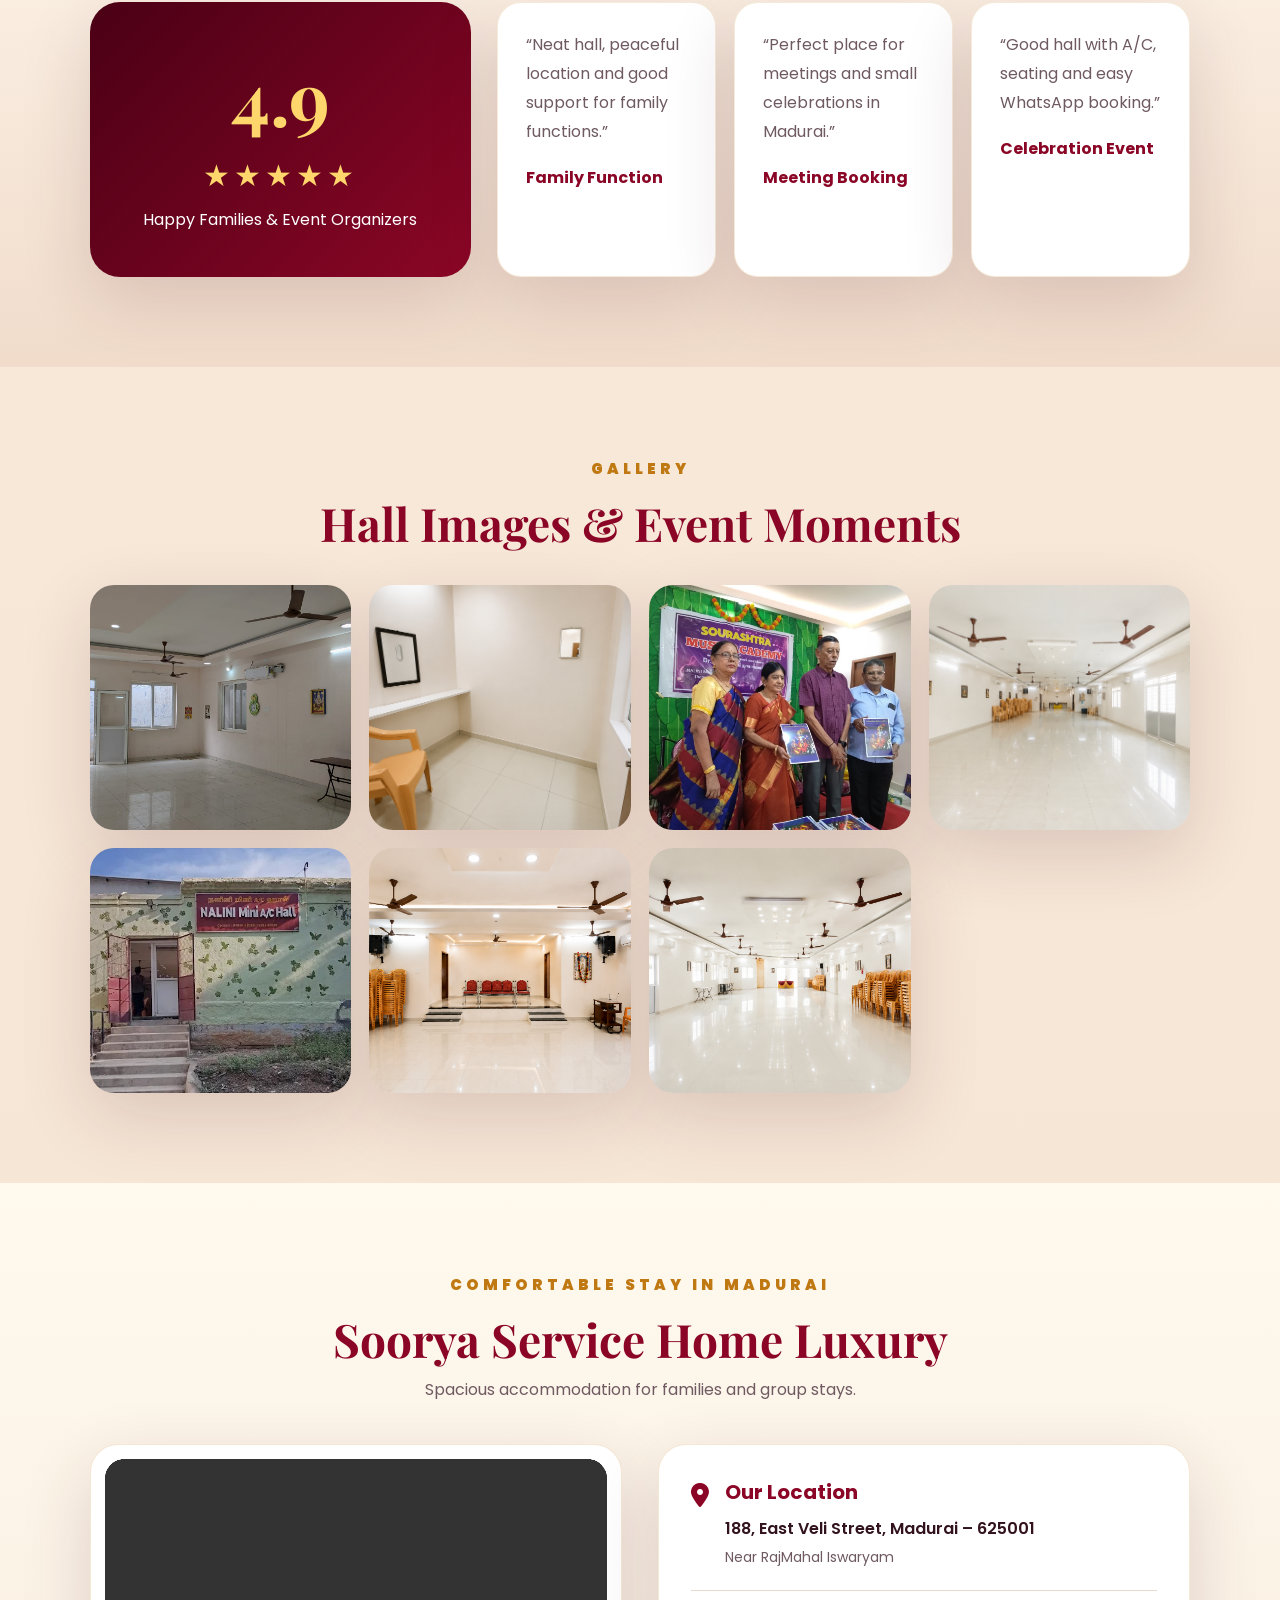
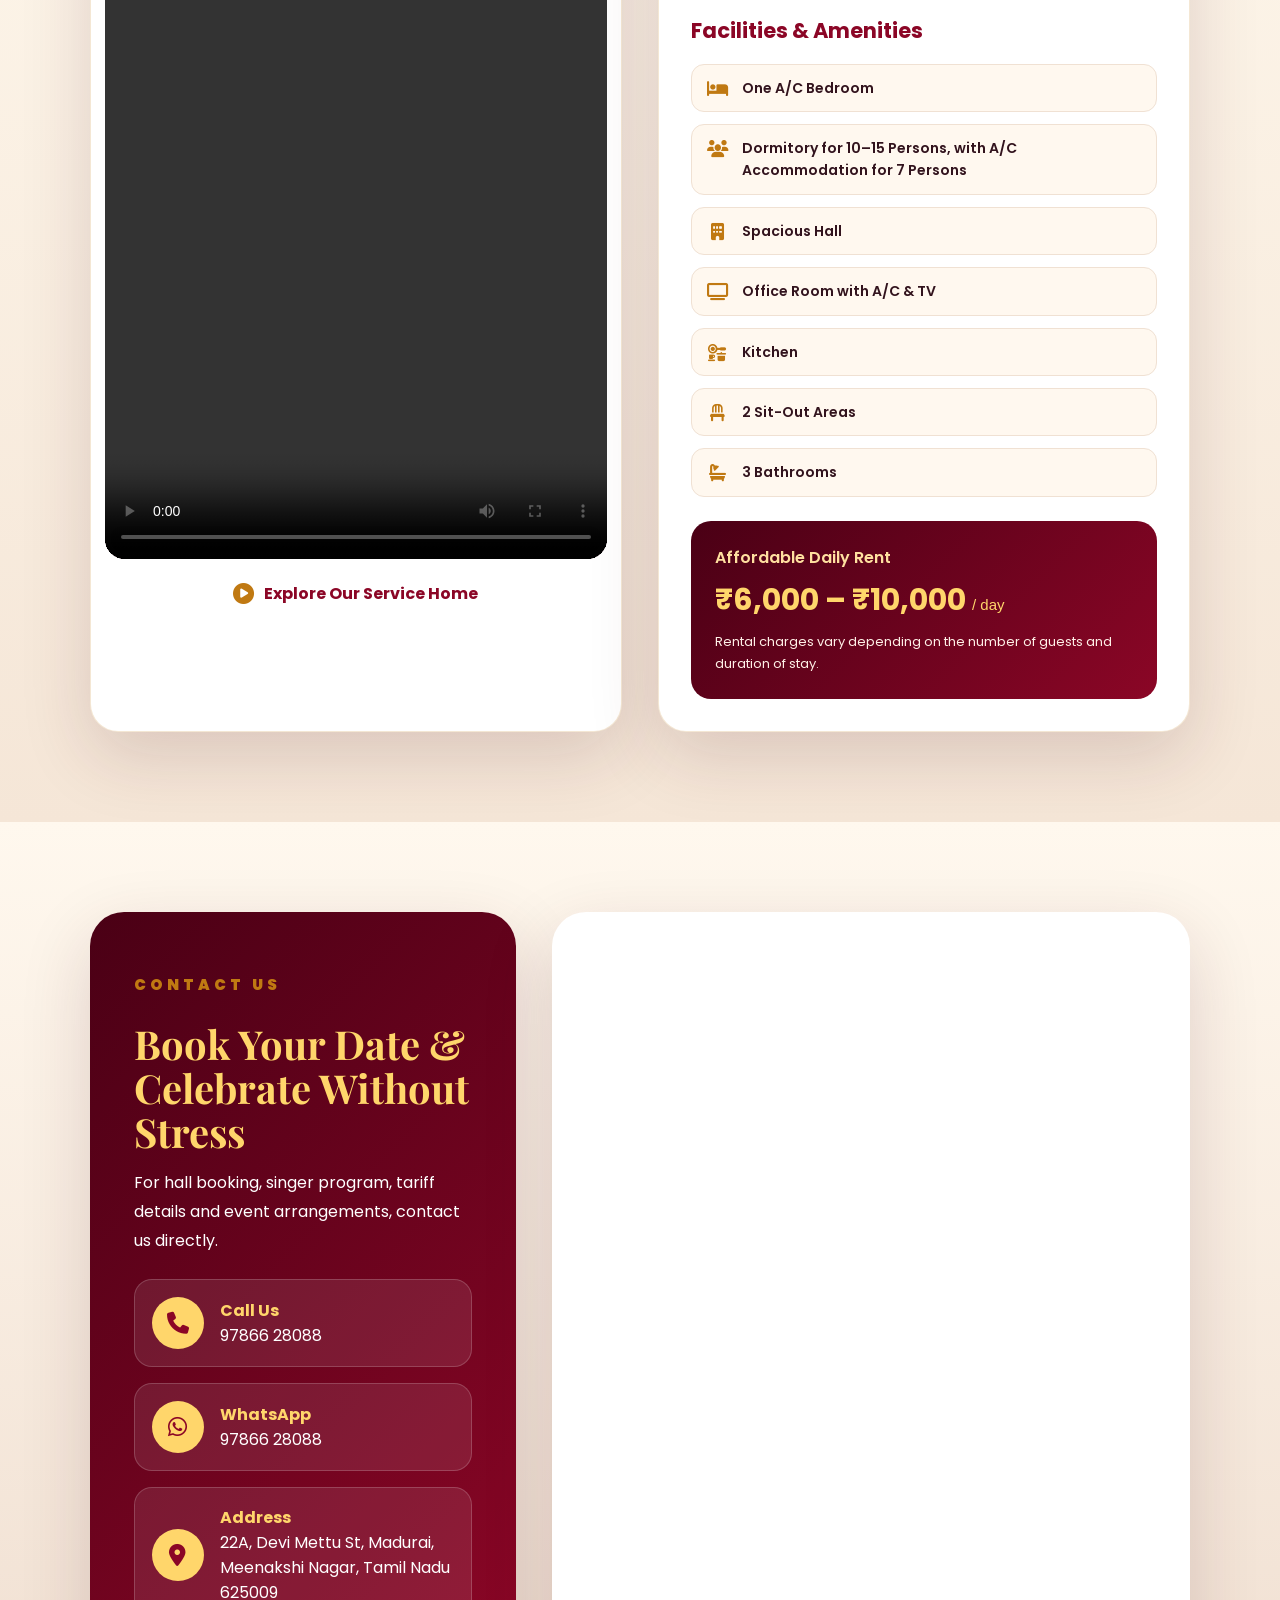
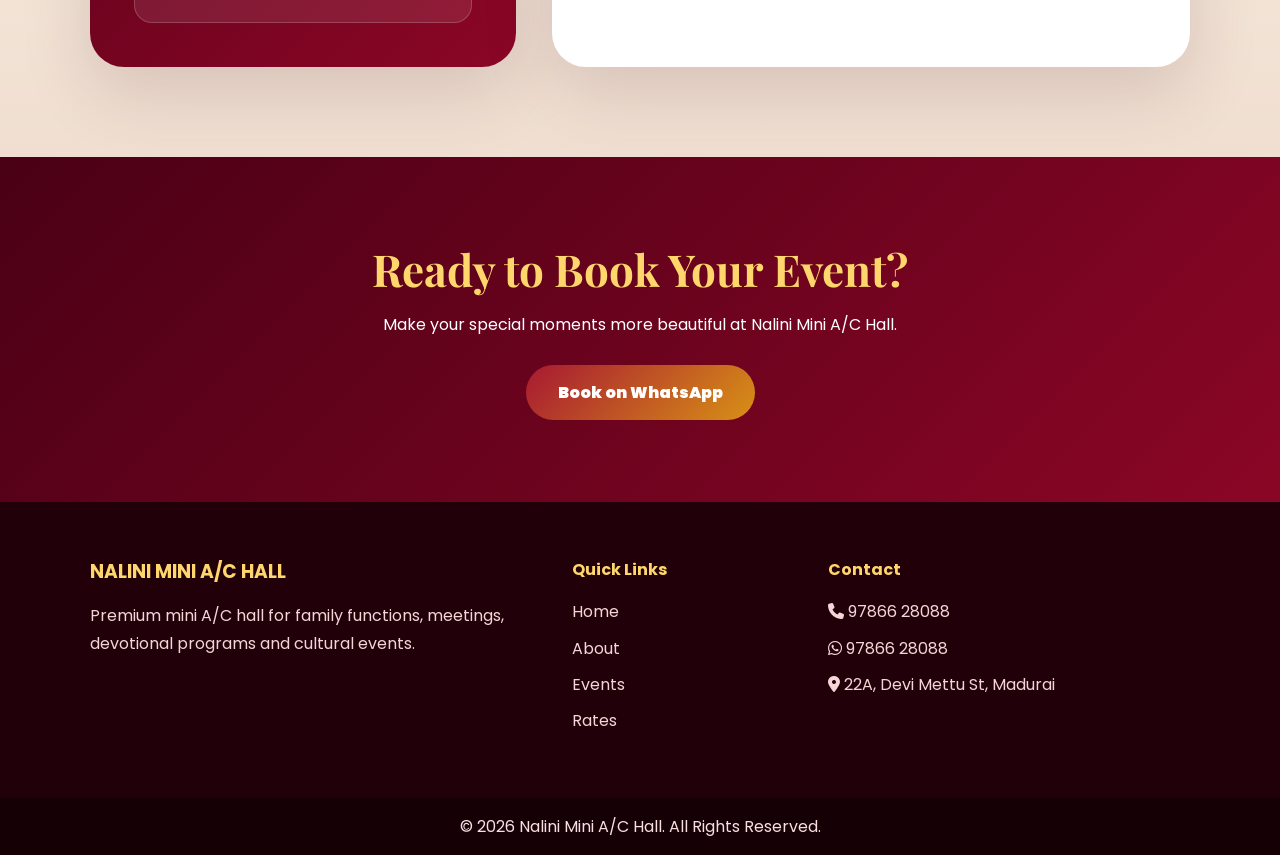
==== commit 4f9d8660: "service room" ====
--- a/nalini-premium-website/index.html
+++ b/nalini-premium-website/index.html
@@ -334,6 +334,74 @@
         alt="Book Cover"></div>
   </section>
 
+  
+<!-- SOORYA SERVICE HOME LUXURY -->
+<section class="section soorya-section" id="soorya-service-home">
+
+  <div class="soorya-heading">
+    <p class="eyebrow">Comfortable Stay in Madurai</p>
+    <h2>Soorya Service Home Luxury</h2>
+    <p>Spacious accommodation for families and group stays.</p>
+  </div>
+
+  <div class="soorya-container">
+
+    <!-- LEFT SIDE: VIDEO -->
+    <div class="soorya-video-wrapper">
+      <video
+        class="soorya-video"
+        controls
+        playsinline
+        preload="metadata"
+        aria-label="Soorya Service Home Luxury property video">
+        <source src="assets/video.mp4" type="video/mp4">
+        Your browser does not support video playback.
+      </video>
+
+      <div class="soorya-video-caption">
+        <i class="fa-solid fa-circle-play"></i>
+        Explore Our Service Home
+      </div>
+    </div>
+
+    <!-- RIGHT SIDE: INFORMATION -->
+    <div class="soorya-details">
+
+      <div class="soorya-address">
+        <i class="fa-solid fa-location-dot"></i>
+        <div>
+          <h3>Our Location</h3>
+          <p>188, East Veli Street, Madurai – 625001</p>
+          <span>Near RajMahal Iswaryam</span>
+        </div>
+      </div>
+
+      <h3 class="soorya-subtitle">Facilities & Amenities</h3>
+
+      <div class="soorya-facilities">
+        <div><i class="fa-solid fa-bed"></i><span>One A/C Bedroom</span></div>
+        <div><i class="fa-solid fa-users"></i><span>Dormitory for 10–15 Persons, with A/C Accommodation for 7 Persons</span></div>
+        <div><i class="fa-solid fa-building"></i><span>Spacious Hall</span></div>
+        <div><i class="fa-solid fa-tv"></i><span>Office Room with A/C & TV</span></div>
+        <div><i class="fa-solid fa-kitchen-set"></i><span>Kitchen</span></div>
+        <div><i class="fa-solid fa-chair"></i><span>2 Sit-Out Areas</span></div>
+        <div><i class="fa-solid fa-bath"></i><span>3 Bathrooms</span></div>
+      </div>
+
+      <div class="soorya-rent">
+        <div>
+          <span>Affordable Daily Rent</span>
+          <h3>₹6,000 – ₹10,000 <small>/ day</small></h3>
+          <p>Rental charges vary depending on the number of guests and duration of stay.</p>
+        </div>
+      </div>
+
+    </div>
+  </div>
+</section>
+<!-- END SOORYA SERVICE HOME -->
+
+
   <section class="section contact" id="contact">
     <div class="contact-info">
       <p class="eyebrow">Contact Us</p>
--- a/nalini-premium-website/style.css
+++ b/nalini-premium-website/style.css
@@ -1294,4 +1294,241 @@
   font-size:18px;
   color:#555;
   font-weight:600;
-}+}
+
+
+
+
+/* =========================================
+   SOORYA SERVICE HOME LUXURY
+========================================= */
+
+.soorya-section {
+  background: linear-gradient(180deg, #fff9ee, #f5e6d7);
+}
+
+.soorya-heading {
+  text-align: center;
+  margin-bottom: 42px;
+}
+
+.soorya-heading h2 {
+  color: var(--maroon);
+  margin-bottom: 12px;
+}
+
+.soorya-heading > p:last-child {
+  color: var(--muted);
+  font-size: 16px;
+}
+
+.soorya-container {
+  display: grid;
+  grid-template-columns: 1fr 1fr;
+  gap: 36px;
+  align-items: stretch;
+  max-width: 1400px;
+  margin: auto;
+}
+
+/* LEFT VIDEO */
+
+.soorya-video-wrapper {
+  background: #fff;
+  padding: 14px;
+  border-radius: 28px;
+  box-shadow: var(--shadow);
+  border: 1px solid rgba(192,121,18,.18);
+  min-width: 0;
+  display: flex;
+  flex-direction: column;
+  gap: 14px;
+}
+
+.soorya-video {
+  width: 100%;
+  height: 100%;
+  min-height: 420px;
+  max-height: 700px;
+  object-fit: contain;
+  background: #150006;
+  border-radius: 20px;
+  display: block;
+}
+
+.soorya-video-caption {
+  display: flex;
+  align-items: center;
+  justify-content: center;
+  gap: 10px;
+  font-weight: 700;
+  color: var(--maroon);
+  padding: 8px;
+}
+
+.soorya-video-caption i {
+  color: var(--gold2);
+  font-size: 21px;
+}
+
+/* RIGHT DETAILS */
+
+.soorya-details {
+  background: #fff;
+  border-radius: 28px;
+  padding: 32px;
+  box-shadow: var(--shadow);
+  border: 1px solid rgba(192,121,18,.18);
+  min-width: 0;
+}
+
+.soorya-address {
+  display: flex;
+  gap: 16px;
+  padding-bottom: 22px;
+  border-bottom: 1px solid #ead9cb;
+}
+
+.soorya-address > i {
+  font-size: 24px;
+  color: var(--maroon);
+  padding-top: 6px;
+}
+
+.soorya-address h3 {
+  font-size: 20px;
+  color: var(--maroon);
+  margin-bottom: 8px;
+}
+
+.soorya-address p {
+  line-height: 1.7;
+  font-weight: 600;
+}
+
+.soorya-address span {
+  display: block;
+  color: var(--muted);
+  margin-top: 5px;
+  font-size: 14px;
+}
+
+.soorya-subtitle {
+  font-size: 21px;
+  color: var(--maroon);
+  margin: 24px 0 18px;
+}
+
+.soorya-facilities {
+  display: grid;
+  grid-template-columns: 1fr;
+  gap: 12px;
+}
+
+.soorya-facilities > div {
+  display: flex;
+  align-items: flex-start;
+  gap: 13px;
+  background: #fff8ef;
+  border: 1px solid #f0e1d3;
+  border-radius: 13px;
+  padding: 12px 14px;
+  line-height: 1.6;
+  font-size: 14px;
+  font-weight: 600;
+}
+
+.soorya-facilities i {
+  width: 23px;
+  min-width: 23px;
+  text-align: center;
+  color: var(--gold2);
+  font-size: 17px;
+  margin-top: 3px;
+}
+
+/* RENT */
+
+.soorya-rent {
+  background: linear-gradient(
+    135deg,
+    var(--maroon2),
+    var(--maroon)
+  );
+  padding: 24px;
+  border-radius: 20px;
+  margin-top: 24px;
+  color: #fff;
+}
+
+.soorya-rent span {
+  color: #ffe0a0;
+  font-weight: 600;
+}
+
+.soorya-rent h3 {
+  font-size: 30px;
+  color: var(--gold);
+  margin: 8px 0;
+}
+
+.soorya-rent small {
+  font-size: 15px;
+  font-weight: 500;
+}
+
+.soorya-rent p {
+  font-size: 13px;
+  line-height: 1.7;
+  color: #fff0e7;
+}
+
+/* TABLET */
+
+@media (max-width: 1024px) {
+  .soorya-container {
+    grid-template-columns: 1fr;
+  }
+
+  .soorya-video {
+    height: auto;
+    min-height: 0;
+    max-height: 650px;
+    aspect-ratio: 16 / 9;
+  }
+}
+
+/* MOBILE */
+
+@media (max-width: 768px) {
+  .soorya-heading {
+    margin-bottom: 25px;
+  }
+
+  .soorya-container {
+    gap: 22px;
+  }
+
+  .soorya-video-wrapper {
+    padding: 8px;
+    border-radius: 18px;
+  }
+
+  .soorya-video {
+    border-radius: 12px;
+    aspect-ratio: 16 / 9;
+  }
+
+  .soorya-details {
+    padding: 22px 18px;
+    border-radius: 20px;
+  }
+
+  .soorya-rent {
+    padding: 20px;
+  }
+
+  .soorya-rent h3 {
+    font-size: 25px;
+  }
+}
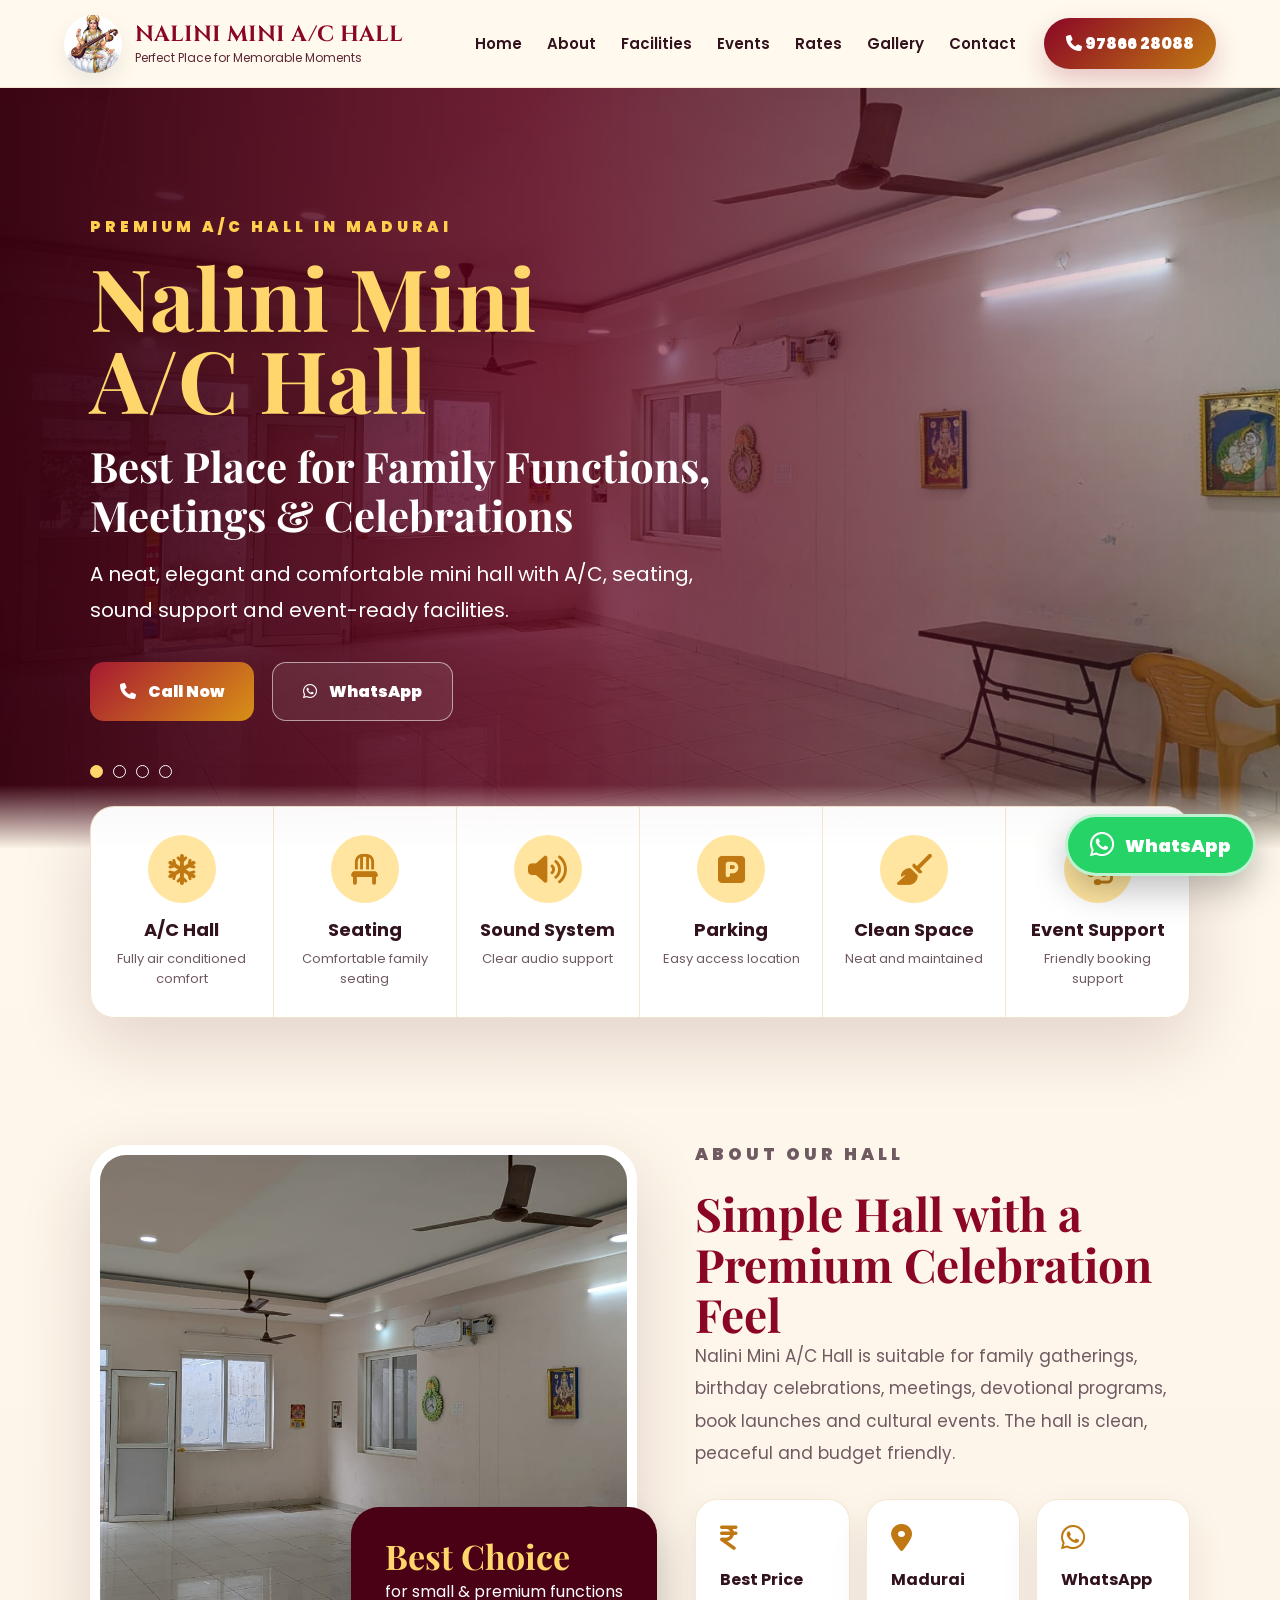
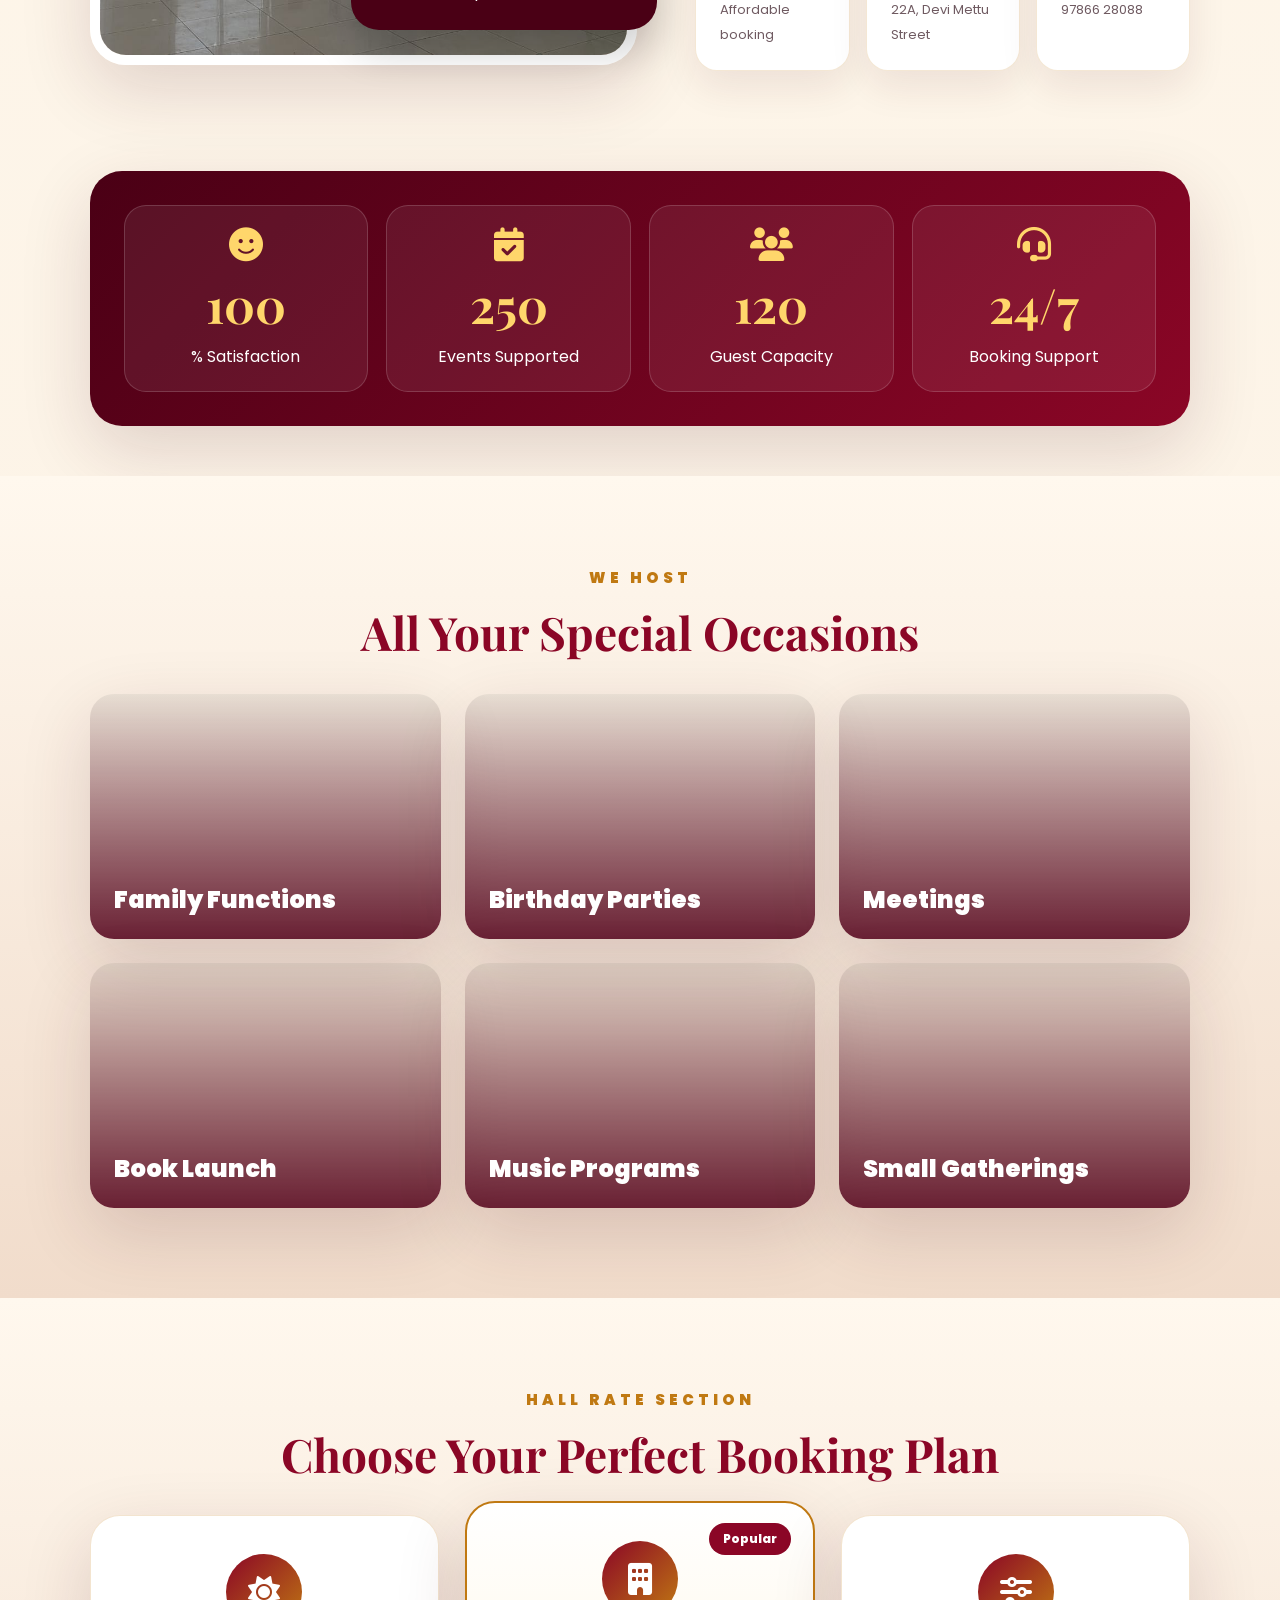
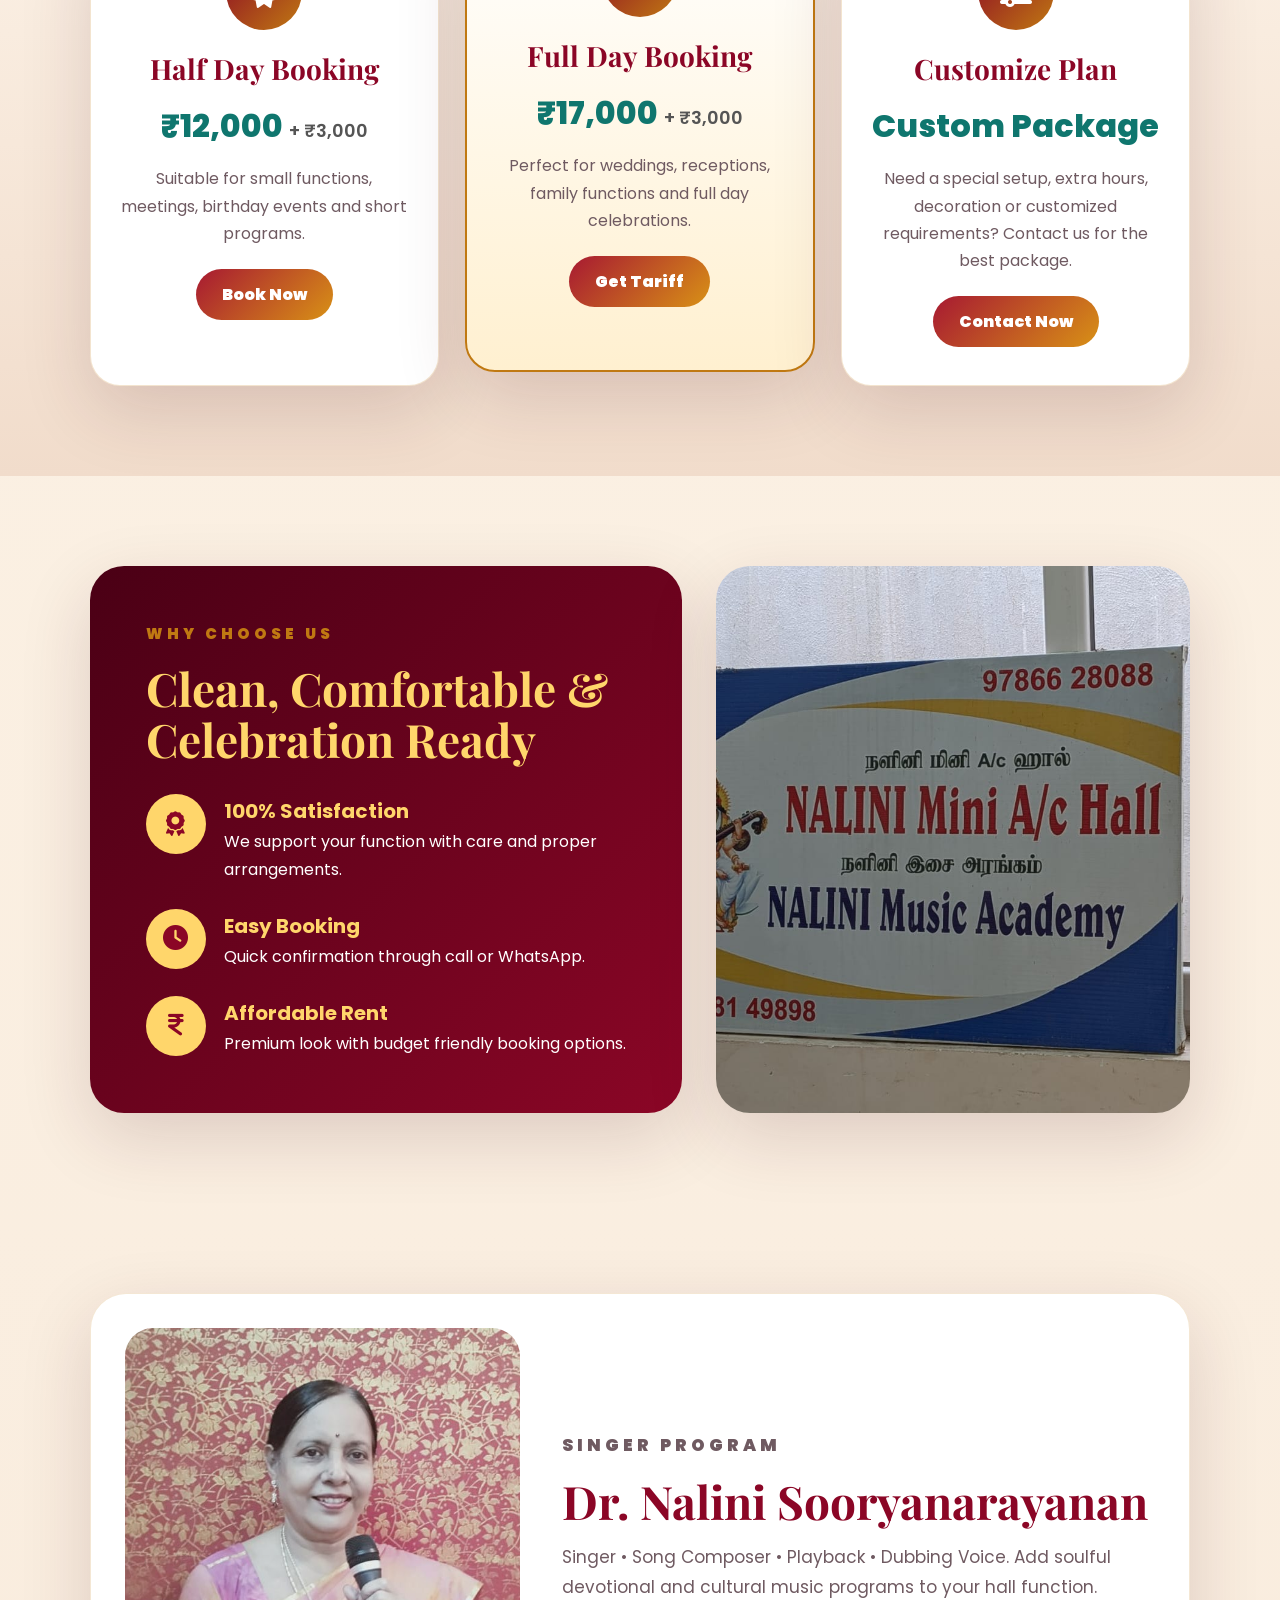
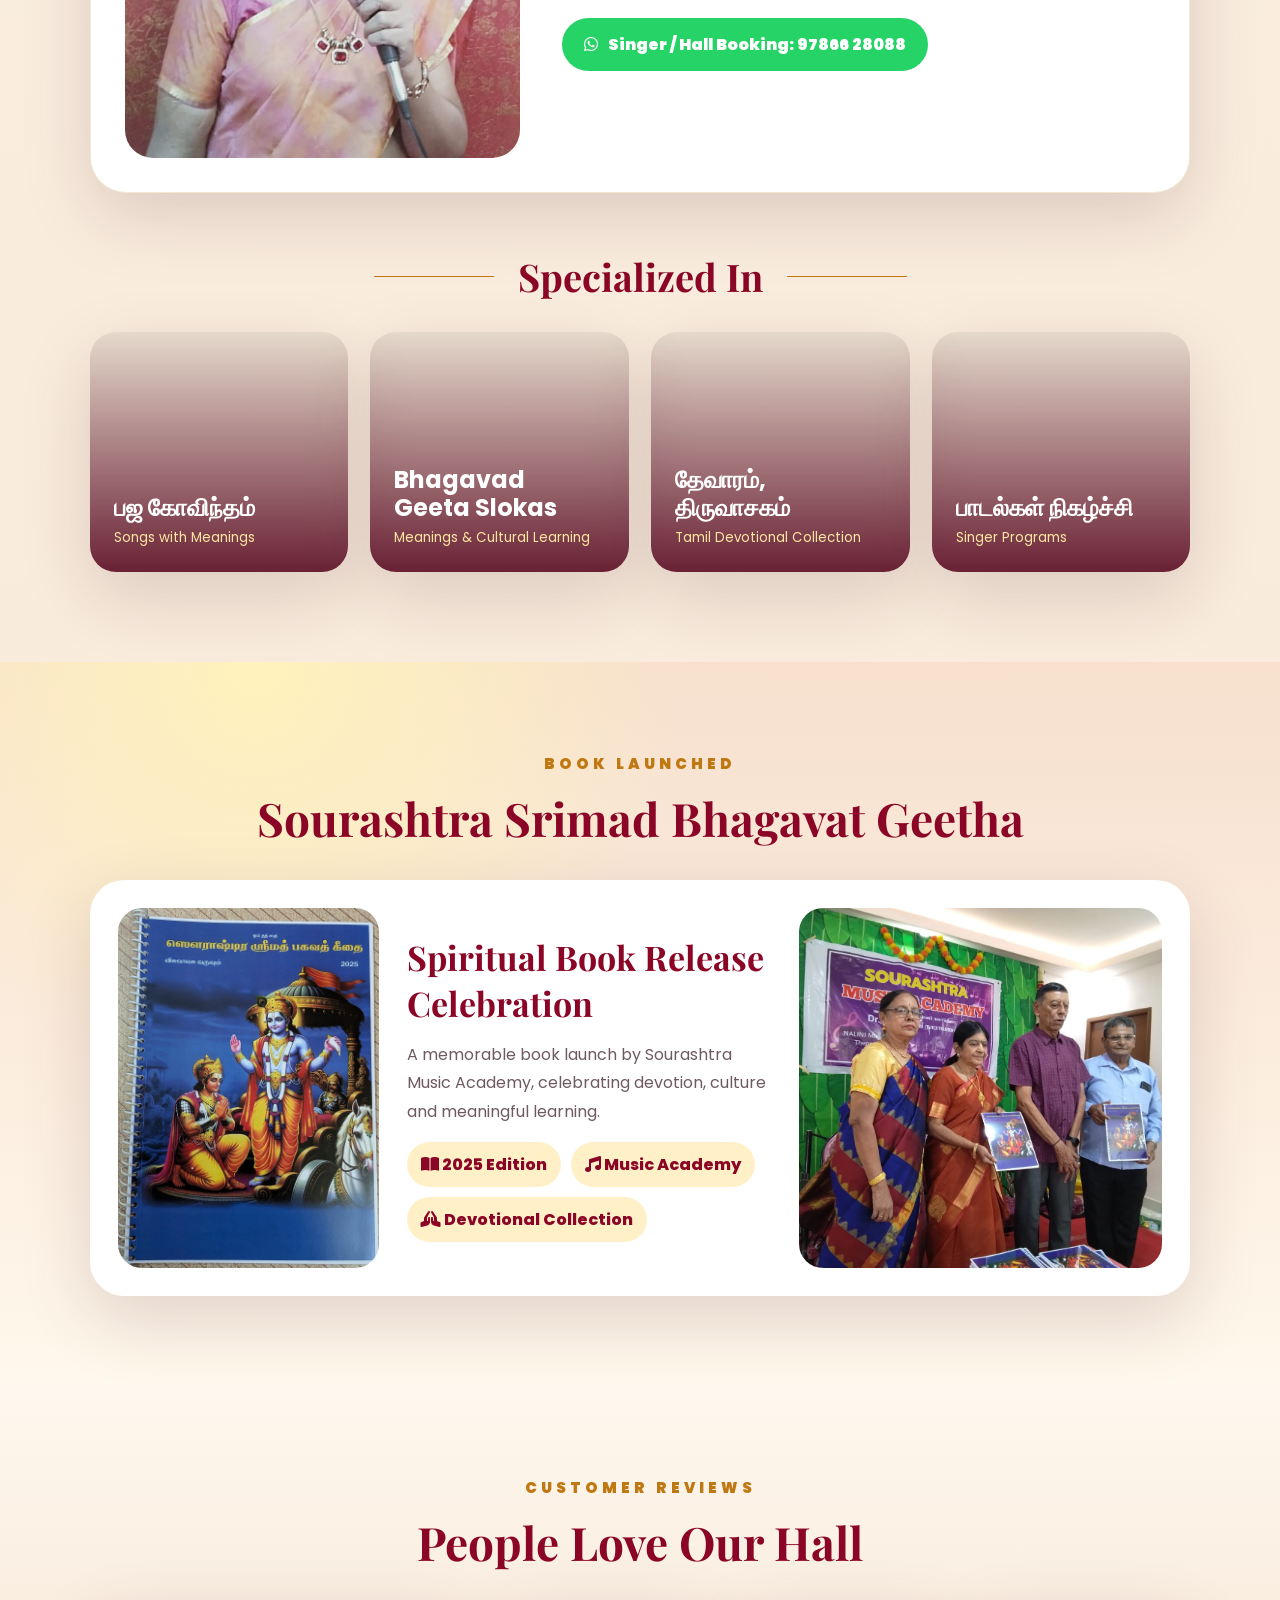
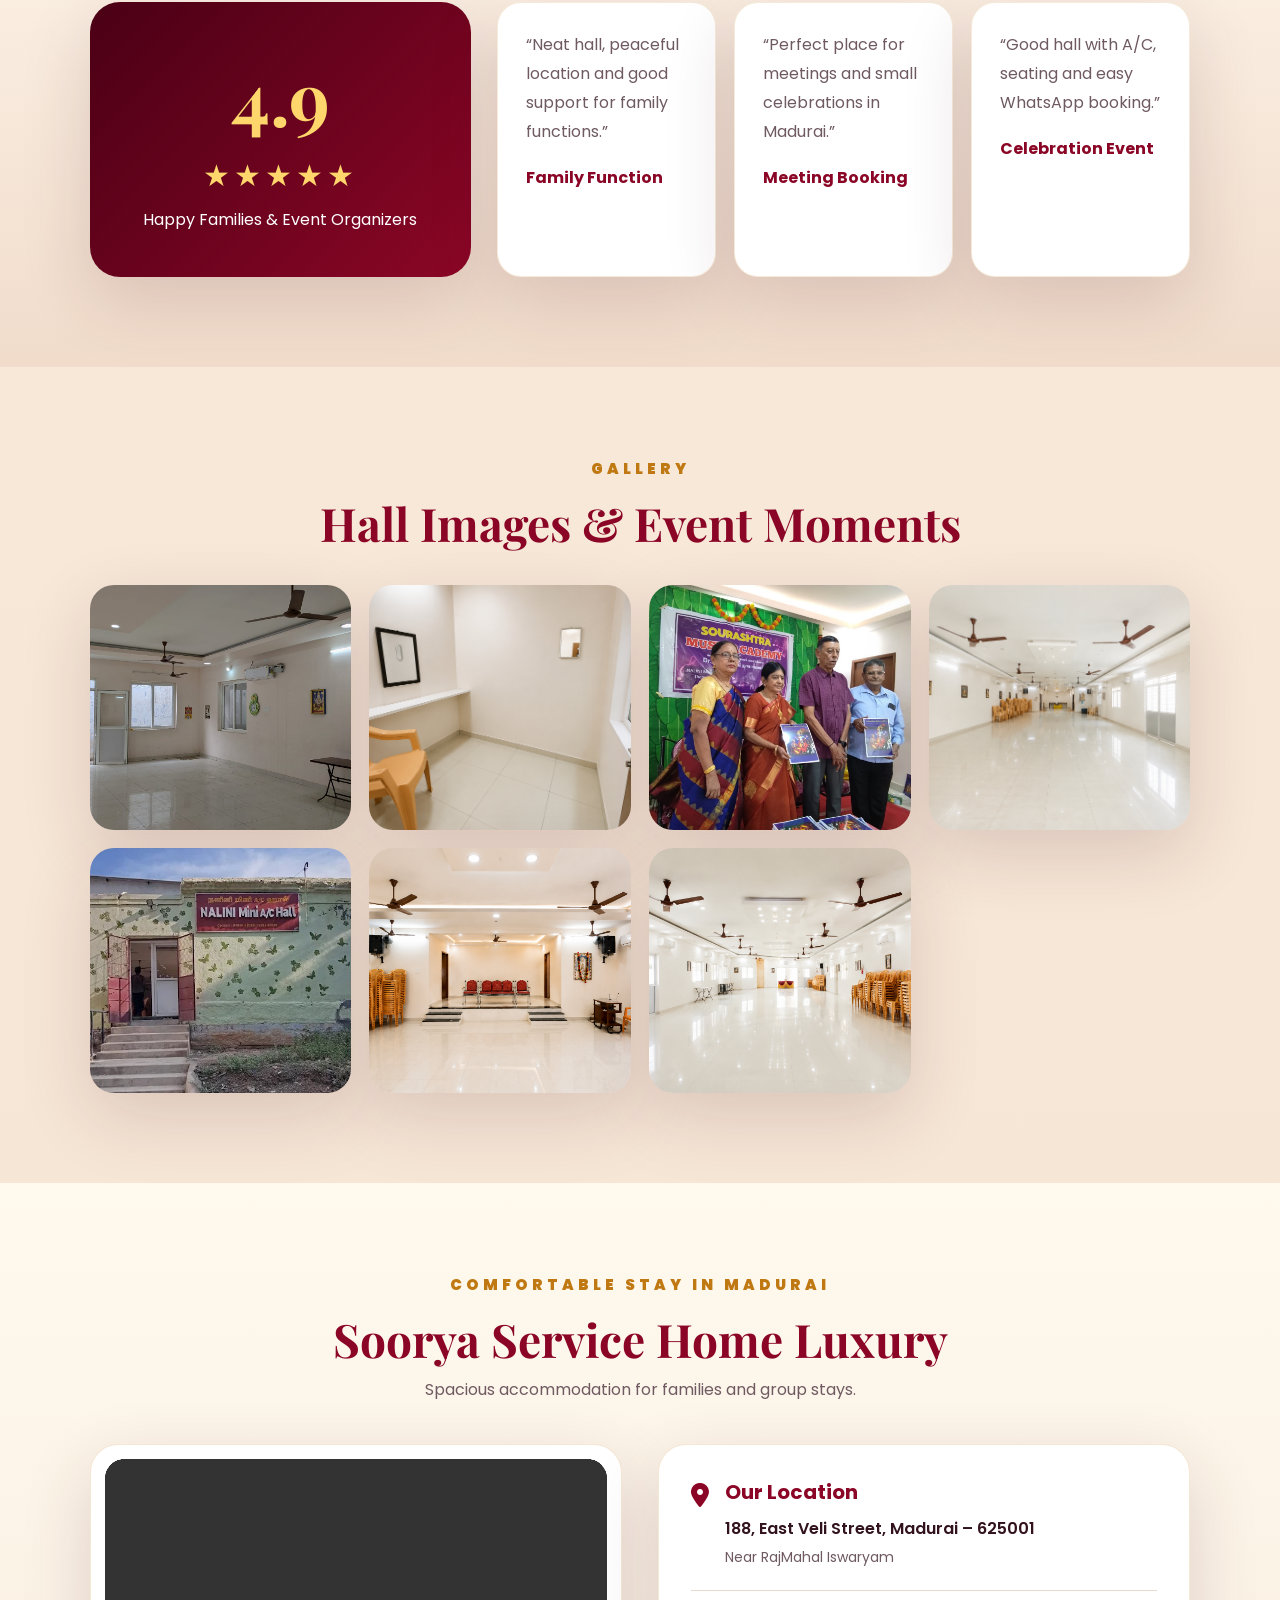
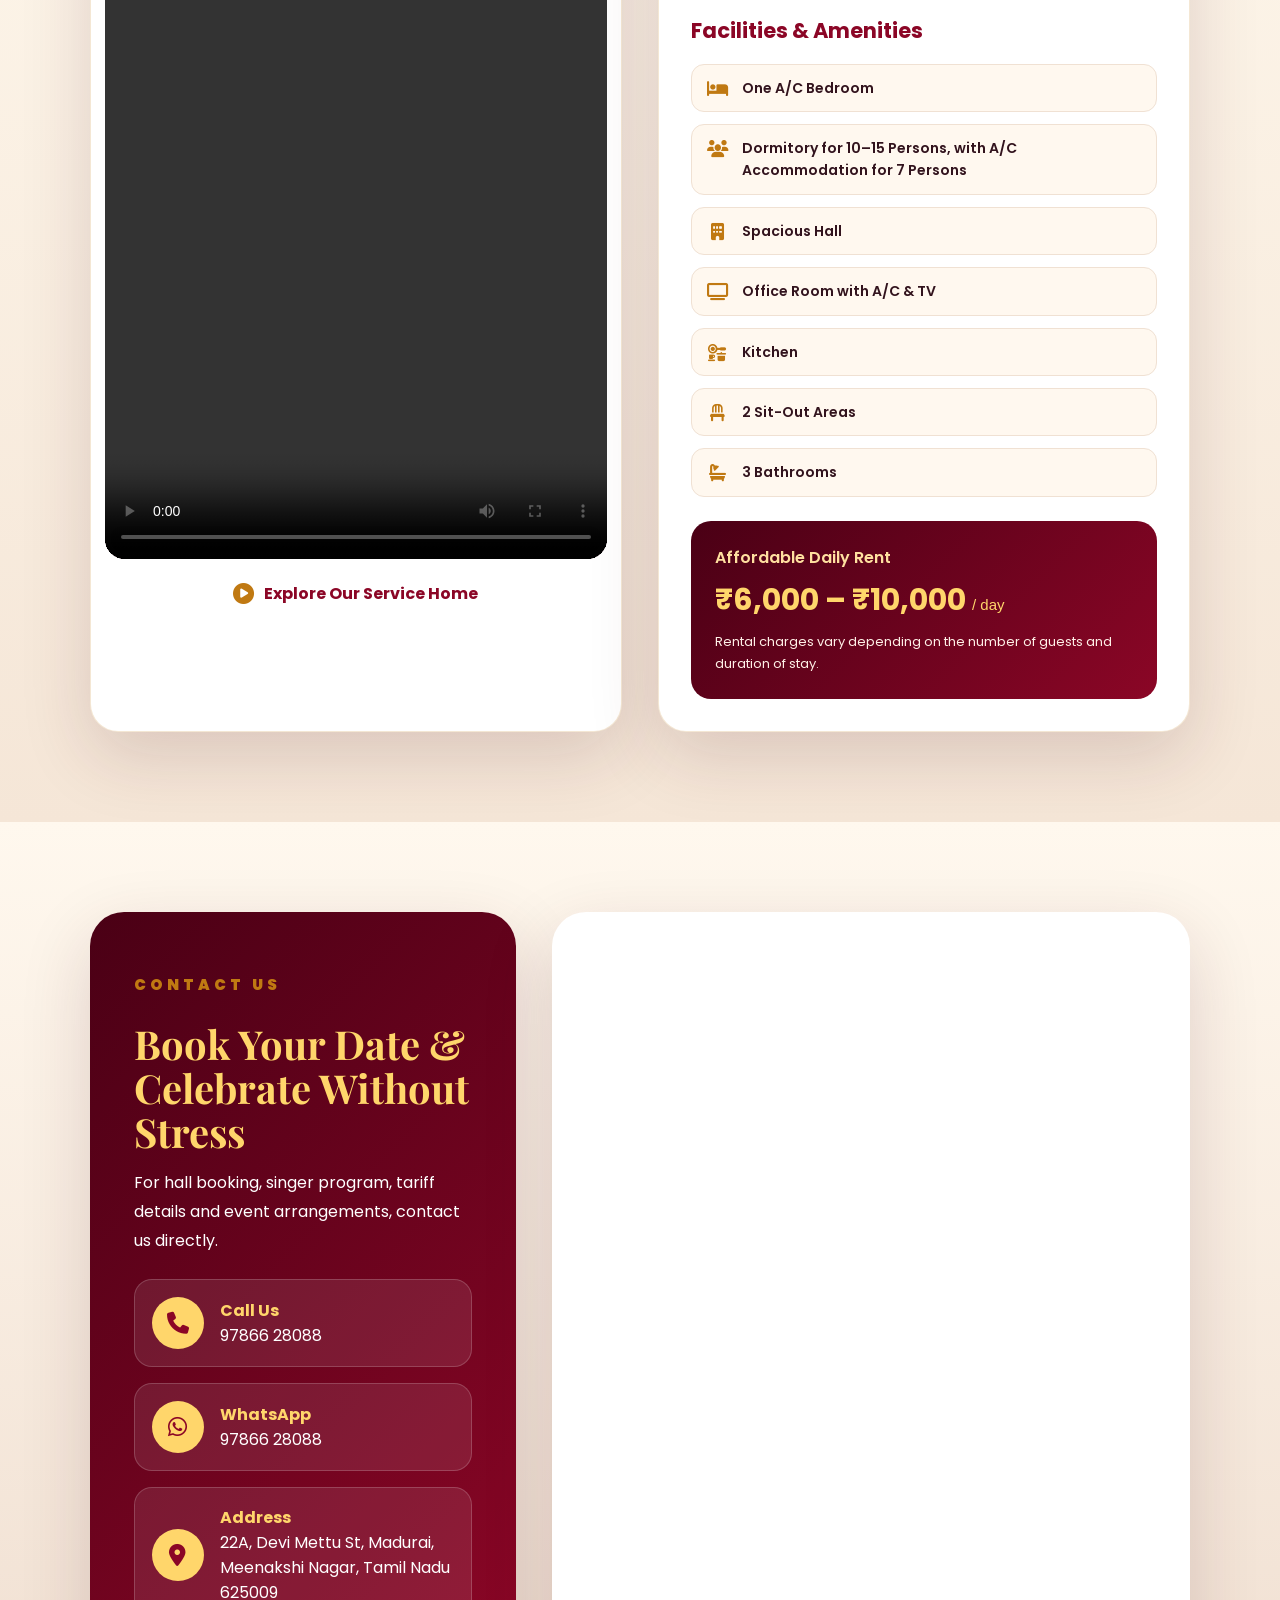
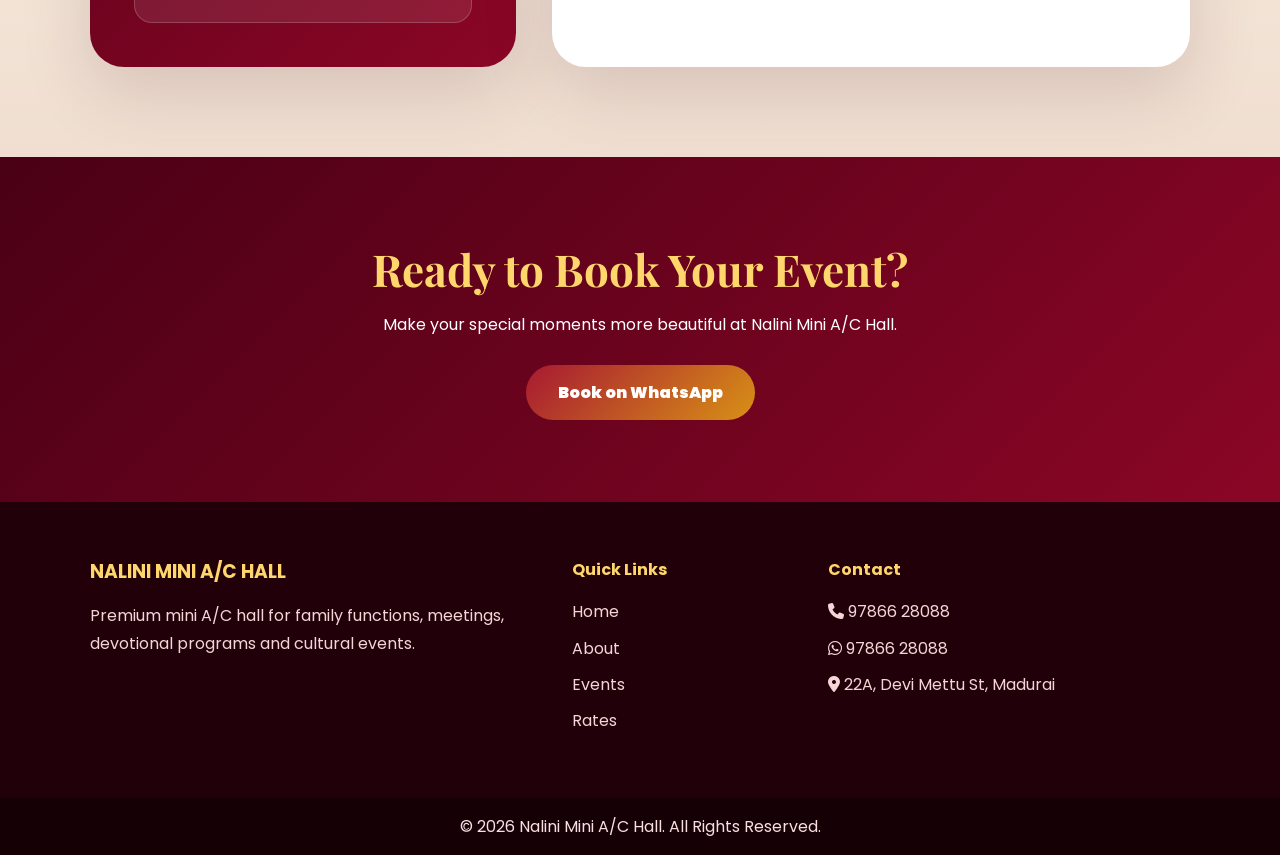
==== commit a3fd990d: "Merge pull request #2 from amihub2026-sys/gal css" ====
--- a/nalini-premium-website/index.html
+++ b/nalini-premium-website/index.html
@@ -364,7 +364,7 @@
       </div>
     </div>
 
-    <!-- RIGHT SIDE: INFORMATION -->
+  
     <div class="soorya-details">
 
       <div class="soorya-address">
